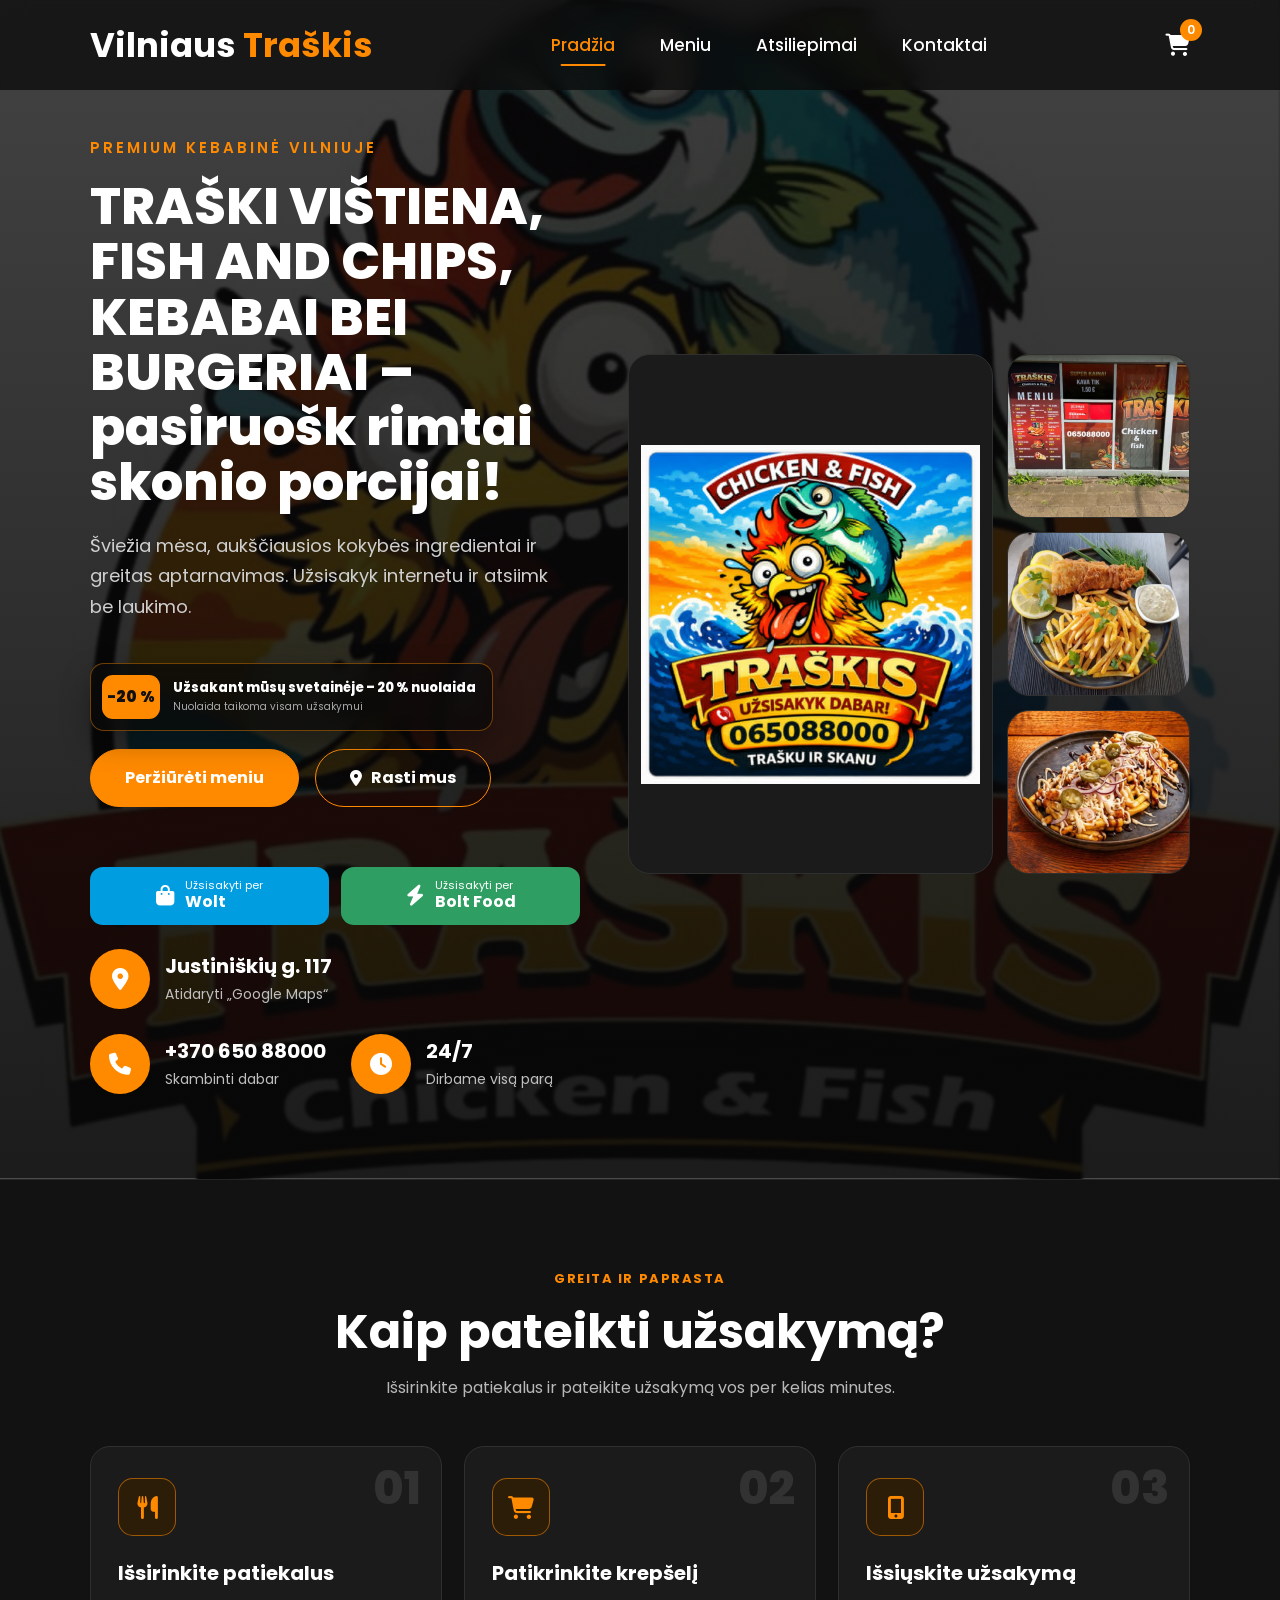
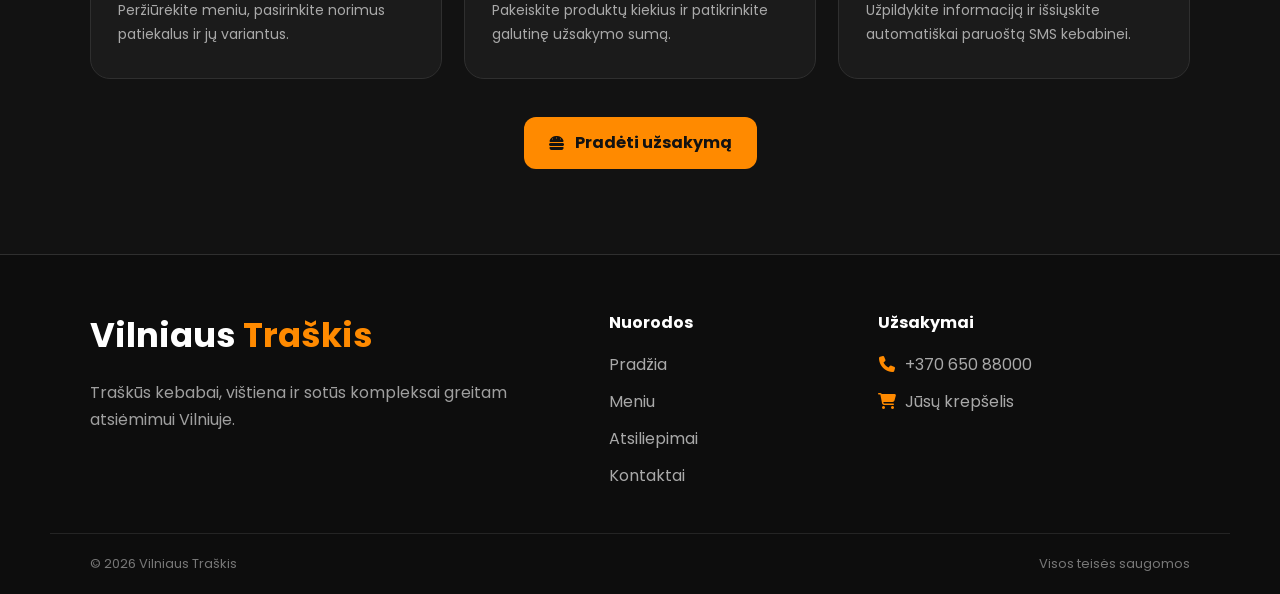
==== index.html @ 05091a62 "changes" ====
<!DOCTYPE html>
<html lang="lt">

<head>

    <meta charset="UTF-8">

    <meta name="viewport" content="width=device-width, initial-scale=1.0">

   <title>Vilniaus Traškis – Kebabai, traški vištiena, burgeriai ir Fish & Chips Vilniuje</title>

   <meta name="description" content="Vilniaus Traškis – kebabai, traški vištiena, burgeriai, Fish & Chips ir užkandžiai Vilniuje. Užsisakyk internetu arba atsiimk Justiniškių g. 117. Dirbame 24/7.">

<meta name="keywords" content="Vilniaus Traškis, kebabai Vilniuje, kebabai Justiniškėse, traški vištiena, burgeriai, Fish and Chips, maistas Vilniuje, kebabinė Vilnius">

<meta name="robots" content="index, follow">

<link rel="canonical" href="https://vilniaustraskis.lt/">

<meta property="og:type" content="website">
<meta property="og:url" content="https://vilniaustraskis.lt/">
<meta property="og:title" content="Vilniaus Traškis">
<meta property="og:description" content="Kebabai, traški vištiena, burgeriai ir Fish & Chips Vilniuje. Užsisakyk internetu.">
<meta property="og:image" content="https://vilniaustraskis.lt/images/hero/hero.jpg">

<meta name="twitter:card" content="summary_large_image">
<meta name="twitter:title" content="Vilniaus Traškis">
<meta name="twitter:description" content="Kebabai, traški vištiena, burgeriai ir Fish & Chips Vilniuje.">
<meta name="twitter:image" content="https://vilniaustraskis.lt/images/hero/hero.jpg">

    <link rel="stylesheet" href="css/style.css">

    <!-- Google Fonts -->

    <link rel="preconnect" href="https://fonts.googleapis.com">

    <link rel="preconnect" href="https://fonts.gstatic.com" crossorigin>

    <link href="https://fonts.googleapis.com/css2?family=Poppins:wght@300;400;500;600;700;800&display=swap" rel="stylesheet">

    <!-- Font Awesome -->

    <link rel="stylesheet"
    href="https://cdnjs.cloudflare.com/ajax/libs/font-awesome/6.7.2/css/all.min.css">

    <script type="application/ld+json">
{
  "@context":"https://schema.org",
  "@type":"Restaurant",
  "name":"Vilniaus Traškis",
  "url":"https://vilniaustraskis.lt",
  "image":"https://vilniaustraskis.lt/images/hero/hero.jpg",
  "telephone":"+37065088000",
  "address":{
    "@type":"PostalAddress",
    "streetAddress":"Justiniškių g. 117",
    "addressLocality":"Vilnius",
    "addressCountry":"LT"
  },
  "servesCuisine":["Kebabai","Burgeriai","Fish and Chips","Traški vištiena"],
  "openingHours":"Mo-Su 00:00-23:59"
}
</script>

</head>

<!-- Google tag (gtag.js) -->
<script async src="https://www.googletagmanager.com/gtag/js?id=G-XC0Q2H0T8N"></script>
<script>
  window.dataLayer = window.dataLayer || [];
  function gtag(){dataLayer.push(arguments);}
  gtag('js', new Date());

  gtag('config', 'G-XC0Q2H0T8N');
</script>

<body>

<header class="header">

    <div class="container">

        <a href="index.html" class="logo">

            Vilniaus <span>Traškis</span>

        </a>

        <nav class="navbar">

            <a href="index.html">Pradžia</a>

            <a href="menu.html">Meniu</a>

            <a href="reviews.html">Atsiliepimai</a>

            <a href="contact.html">Kontaktai</a>

        </nav>

        <div class="header-right">

            <a href="cart.html" class="cart">

                <i class="fa-solid fa-cart-shopping"></i>

                <span>0</span>

            </a>

            <div class="menu-toggle">

                <i class="fa-solid fa-bars"></i>

            </div>

        </div>

    </div>

</header>
<section class="hero">

    <div class="container">

        <div class="hero-content">

            <span class="hero-subtitle">
                PREMIUM KEBABINĖ VILNIUJE
            </span>

            <h1>
                TRAŠKI VIŠTIENA, FISH AND CHIPS,
    KEBABAI BEI BURGERIAI –
    pasiruošk rimtai skonio porcijai!
            </h1>

            <p>
                Šviežia mėsa, aukščiausios kokybės ingredientai
                ir greitas aptarnavimas. Užsisakyk internetu
                ir atsiimk be laukimo.
            </p>

           <div class="website-discount">
    <span class="website-discount__badge">
        −20 %
    </span>

    <div class="website-discount__copy">
        <strong>
            Užsakant mūsų svetainėje – 20 % nuolaida
        </strong>

        <small>
            Nuolaida taikoma visam užsakymui
        </small>
    </div>
</div>

<div class="hero-buttons">
    <a href="menu.html" class="btn btn-primary">
        Peržiūrėti meniu
    </a>

    <a
    href="https://www.google.com/maps/search/?api=1&query=Justini%C5%A1ki%C5%B3+g.+117%2C+Vilnius"
    class="btn btn-outline"
    target="_blank"
    rel="noopener noreferrer"
>
    <i class="fa-solid fa-location-dot"></i>
    Rasti mus
</a>
</div>

<div class="delivery-buttons">

    <a
    href="https://wolt.com/lt/ltu/vilnius/restaurant/trakis-justiniskes"
    class="delivery-btn wolt-btn"
>
    <i class="fa-solid fa-bag-shopping"></i>

    <span>
        Užsisakyti per
        <strong>Wolt</strong>
    </span>
</a>

    <a
    href="https://food.bolt.eu/lt-lt/9-vilnius/p/201018-traskis-justiniskiu-g/"
    class="delivery-btn bolt-btn"
>
    <i class="fa-solid fa-bolt"></i>

    <span>
        Užsisakyti per
        <strong>Bolt Food</strong>
    </span>
</a>

</div>


            <div class="hero-info">

                <a
                    href="https://www.google.com/maps/search/?api=1&query=Justini%C5%A1ki%C5%B3+g.+117%2C+Vilnius"
                    class="info-box hero-info-link"
                    target="_blank"
                    rel="noopener noreferrer"
                >

                    <i class="fa-solid fa-location-dot"></i>

                    <div>
                        <strong>Justiniškių g. 117</strong>
                        <span>Atidaryti „Google Maps“</span>
                    </div>

                </a>

                <a
                    href="tel:+37065088000"
                    class="info-box hero-info-link"
                >

                    <i class="fa-solid fa-phone"></i>

                    <div>
                        <strong>+370 650 88000</strong>
                        <span>Skambinti dabar</span>
                    </div>

                </a>

                <div class="info-box">

                    <i class="fa-solid fa-clock"></i>

                    <div>
                        <strong>24/7</strong>
                        <span>Dirbame visą parą</span>
                    </div>

                </div>

            </div>

        </div>

        <div class="hero-gallery">

            <div class="hero-gallery-main">

                <img
                    src="images/hero/hero.jpg"
                    alt="Vilniaus Traškis logotipas ir kontaktai"
                >

            </div>

            <div class="hero-gallery-small">

                <img
                    src="images/hero/food-1.jpg"
                    alt="Vilniaus Traškio maistas"
                >

            </div>

            <div class="hero-gallery-small">

                <img
                    src="images/hero/food-2.jpg"
                    alt="Traškūs kebabai"
                >

            </div>

            <div class="hero-gallery-small">

                <img
                    src="images/hero/food-3.jpg"
                    alt="Traški vištiena ir bulvytės"
                >

            </div>

        </div>

    </div>

</section>
<section class="order-steps">

    <div class="container">

        <div class="order-steps-heading">

            <span class="section-label">
                GREITA IR PAPRASTA
            </span>

            <h2>Kaip pateikti užsakymą?</h2>

            <p>
                Išsirinkite patiekalus ir pateikite užsakymą
                vos per kelias minutes.
            </p>

        </div>

        <div class="order-steps-grid">

            <article class="order-step-card">

                <span class="order-step-number">01</span>

                <div class="order-step-icon">
                    <i class="fa-solid fa-utensils"></i>
                </div>

                <h3>Išsirinkite patiekalus</h3>

                <p>
                    Peržiūrėkite meniu, pasirinkite norimus
                    patiekalus ir jų variantus.
                </p>

            </article>

            <article class="order-step-card">

                <span class="order-step-number">02</span>

                <div class="order-step-icon">
                    <i class="fa-solid fa-cart-shopping"></i>
                </div>

                <h3>Patikrinkite krepšelį</h3>

                <p>
                    Pakeiskite produktų kiekius ir patikrinkite
                    galutinę užsakymo sumą.
                </p>

            </article>

            <article class="order-step-card">

                <span class="order-step-number">03</span>

                <div class="order-step-icon">
                    <i class="fa-solid fa-mobile-screen-button"></i>
                </div>

                <h3>Išsiųskite užsakymą</h3>

                <p>
                    Užpildykite informaciją ir išsiųskite
                    automatiškai paruoštą SMS kebabinei.
                </p>

            </article>

        </div>

        <div class="order-steps-action">

            <a href="menu.html" class="btn-primary">
                <i class="fa-solid fa-burger"></i>
                Pradėti užsakymą
            </a>

        </div>

    </div>

</section>
<footer class="footer">

    <div class="container footer-grid">

        <div class="footer-brand">

            <a href="index.html" class="logo">
                Vilniaus <span>Traškis</span>
            </a>

            <p>
                Traškūs kebabai, vištiena ir sotūs kompleksai
                greitam atsiėmimui Vilniuje.
            </p>

        </div>

        <div class="footer-column">

            <h3>Nuorodos</h3>

            <a href="index.html">Pradžia</a>
            <a href="menu.html">Meniu</a>
            <a href="reviews.html">Atsiliepimai</a>
            <a href="contact.html">Kontaktai</a>

        </div>

        <div class="footer-column">

            <h3>Užsakymai</h3>

            <a href="tel:+37065088000">
                <i class="fa-solid fa-phone"></i>
                +370 650 88000
            </a>

            <a href="cart.html">
                <i class="fa-solid fa-cart-shopping"></i>
                Jūsų krepšelis
            </a>

        </div>

    </div>

    <div class="container footer-bottom">

        <span>
            © <span class="current-year"></span> Vilniaus Traškis
        </span>

        <span>Visos teisės saugomos</span>

    </div>

</footer>
    <script src="js/script.js"></script>

</body>

</html>
---- css/style.css ----
/* ==========================================
   RESET
========================================== */

*{
    margin:0;
    padding:0;
    box-sizing:border-box;
}

html{
    scroll-behavior:smooth;
}

body{

    font-family:'Poppins',sans-serif;

    background:#111;

    color:#fff;

    overflow-x:hidden;

}

img{

    max-width:100%;

    display:block;

}

a{

    text-decoration:none;

    color:inherit;

}

.container{

    width:100%;

    max-width:1400px;

    margin:auto;

    padding:0 40px;

}

/* ==========================================
   HEADER
========================================== */
/* ==========================================
   HERO
========================================== */

.hero{
    padding:140px 0 90px;
    min-height:100vh;
    display:flex;
    align-items:center;
}

.hero .container{
    width:min(92%, 1320px);
    margin:0 auto;
    display:grid;
    grid-template-columns:0.95fr 1.05fr;
    align-items:center;
    gap:60px;
}

.hero-subtitle{

    display:inline-block;

    color:#ff8a00;

    font-size:15px;

    font-weight:600;

    letter-spacing:3px;

    margin-bottom:20px;

}

.hero h1{

    font-size:68px;

    line-height:1.1;

    font-weight:800;

    margin-bottom:30px;

}

.hero p{

    font-size:18px;

    line-height:1.8;

    color:#cfcfcf;

    max-width:620px;

    margin-bottom:40px;

}

.hero-buttons{

    display:flex;

    gap:20px;

    margin-bottom:60px;

}

.btn-primary{

    background:#ff8a00;

    color:#fff;

    padding:18px 40px;

    border-radius:50px;

    font-weight:600;

    transition:.35s;

}

.btn-primary:hover{

    transform:translateY(-5px);

}

.btn-secondary{

    border:2px solid #ff8a00;

    color:#fff;

    padding:18px 40px;

    border-radius:50px;

    font-weight:600;

    transition:.35s;

}

.btn-secondary:hover{

    background:#ff8a00;

}

.hero-info{

    display:flex;

    gap:25px;

    flex-wrap:wrap;

}

.info-box{

    display:flex;

    align-items:center;

    gap:15px;

}

.info-box i{

    width:60px;

    height:60px;

    border-radius:50%;

    background:#ff8a00;

    display:flex;

    justify-content:center;

    align-items:center;

    font-size:22px;

}

.info-box strong{

    display:block;

    font-size:20px;

}

.info-box span{

    color:#bfbfbf;

    font-size:14px;

}

.hero-image{

    width:100%;

    height:700px;

    border-radius:40px;

    background:#1d1d1d;

    overflow:hidden;

    position:relative;

}.hero-image img{

    width:100%;

    height:100%;

    object-fit:cover;

}
.header{

    position:fixed;

    top:0;

    left:0;

    width:100%;

    z-index:1000;

    background:rgba(10,10,10,.75);

    backdrop-filter:blur(12px);

}

.header .container{

    display:flex;

    justify-content:space-between;

    align-items:center;

    height:90px;

}

.logo{

    font-size:34px;

    font-weight:700;

}

.logo span{

    color:#ff8a00;

}

.navbar{

    display:flex;

    gap:45px;

}

.navbar a{

    font-size:17px;

    font-weight:500;

    transition:.3s;

}

.navbar a:hover{

    color:#ff8a00;

}

.header-right{

    display:flex;

    align-items:center;

    gap:25px;

}

.cart{

    position:relative;

    font-size:22px;

}

.cart span{

    position:absolute;

    top:-10px;

    right:-12px;

    width:22px;

    height:22px;

    border-radius:50%;

    background:#ff8a00;

    display:flex;

    justify-content:center;

    align-items:center;

    font-size:12px;

    font-weight:600;

}

.menu-toggle{

    display:none;

    font-size:28px;

    cursor:pointer;

}/* ===========================
   MENU PAGE
=========================== */

.menu-page{
    padding-top:120px;
    background:#121212;
    min-height:100vh;
}

.menu-heading{
    text-align:center;
    padding:40px 0;
}

.menu-heading span{
    color:#ff8a00;
    font-weight:600;
    letter-spacing:2px;
    font-size:14px;
}

.menu-heading h1{
    margin-top:15px;
    font-size:48px;
    font-weight:700;
    color:#fff;
}

.menu-heading p{
    max-width:700px;
    margin:20px auto 0;
    color:#b8b8b8;
    line-height:1.7;
}

.menu-filters{
    display:flex;
    justify-content:center;
    flex-wrap:wrap;
    gap:15px;
    margin:40px 0 60px;
}

.filter-btn{
    border:none;
    background:white;
    padding:14px 26px;
    border-radius:50px;
    cursor:pointer;
    font-size:15px;
    font-weight:600;
    transition:.3s;
    box-shadow:0 5px 20px rgba(0,0,0,.08);
}

.filter-btn:hover{
    transform:translateY(-3px);
}

.filter-btn.active{
    background:#ff8a00;
    color:white;
}

.menu-grid{
    display:grid;
    grid-template-columns:repeat(auto-fit,minmax(320px,1fr));
    gap:35px;
    padding-bottom:80px;
}/* ===========================
   PRODUCT CARDS
=========================== */

.menu-card{
    background:#ffffff;
    border-radius:24px;
    overflow:hidden;
    box-shadow:0 12px 35px rgba(0,0,0,.08);
    transition:transform .3s ease, box-shadow .3s ease;
}

.menu-card:hover{
    transform:translateY(-8px);
    box-shadow:0 20px 45px rgba(0,0,0,.14);
}

.menu-card-image{
    width:100%;
    height:240px;
    overflow:hidden;
    background:#ededed;
}

.menu-card-image img{
    width:100%;
    height:100%;
    object-fit:contain;
    display:block;
    transition:transform .4s ease;
}

.menu-card:hover .menu-card-image img{
    transform:scale(1.06);
}

.menu-card-content{
    padding:24px;
}

.menu-card-content h3{
    margin:0 0 10px;
    color:#1f1f1f;
    font-size:22px;
    line-height:1.3;
}

.menu-card-content p{
    min-height:48px;
    margin:0 0 20px;
    color:#777;
    font-size:14px;
    line-height:1.7;
}

.product-variant{
    width:100%;
    padding:13px 15px;
    margin-bottom:20px;
    border:1px solid #e4e4e4;
    border-radius:12px;
    background:#fafafa;
    color:#333;
    font-family:inherit;
    font-size:14px;
    outline:none;
    cursor:pointer;
}

.product-variant:focus{
    border-color:#ff8a00;
}

.menu-card-bottom{
    display:flex;
    align-items:center;
    justify-content:space-between;
    gap:15px;
}

.product-price{
    color:#ff8a00;
    font-size:23px;
    font-weight:800;
    white-space:nowrap;
}

.add-to-cart{
    display:flex;
    align-items:center;
    justify-content:center;
    gap:8px;
    border:none;
    border-radius:12px;
    padding:13px 18px;
    background:#1f1f1f;
    color:#ffffff;
    font-family:inherit;
    font-size:14px;
    font-weight:600;
    cursor:pointer;
    transition:background .3s ease, transform .3s ease;
}

.add-to-cart:hover{
    background:#ff8a00;
    transform:translateY(-2px);
}

.add-to-cart i{
    font-size:15px;
}

/* ===========================
   MENU RESPONSIVE
=========================== */

@media (max-width:768px){

    .menu-page{
        padding-top:90px;
    }

    .menu-heading{
        padding:30px 0 10px;
    }

    .menu-heading h1{
        font-size:34px;
        line-height:1.2;
    }

    .menu-heading p{
        font-size:14px;
        padding:0 10px;
    }

    .menu-filters{
        justify-content:flex-start;
        flex-wrap:nowrap;
        overflow-x:auto;
        margin:30px 0 40px;
        padding-bottom:10px;
        scrollbar-width:none;
    }

    .menu-filters::-webkit-scrollbar{
        display:none;
    }

    .filter-btn{
        flex:0 0 auto;
        padding:12px 20px;
        font-size:14px;
    }

    .menu-grid{
        grid-template-columns:1fr;
        gap:24px;
        padding-bottom:60px;
    }

    .menu-card-image{
        height:220px;
    }

    .menu-card-content{
        padding:20px;
    }

    .menu-card-content h3{
        font-size:20px;
    }

    .menu-card-bottom{
        align-items:stretch;
        flex-direction:column;
    }

    .add-to-cart{
        width:100%;
        padding:15px;
    }
}/* ===========================
   CART PAGE
=========================== */

.cart-page{
    min-height:100vh;
    padding:150px 0 80px;
    background:#121212;
}

.cart-page h1{
    margin:0 0 40px;
    color:#fff;
    font-size:44px;
    line-height:1.2;
}

#cartItems{
    display:flex;
    flex-direction:column;
    gap:18px;
}

.cart-item{
    display:grid;
    grid-template-columns:110px minmax(220px,1fr) auto auto 45px;
    align-items:center;
    gap:24px;
    padding:18px;
    background:#1b1b1b;
    border:1px solid #2f2f2f;
    border-radius:20px;
    box-shadow:0 15px 35px rgba(0,0,0,.35);
}

.cart-item-image{
    width:110px;
    height:90px;
    overflow:hidden;
    border-radius:14px;
    background:#ededed;
}

.cart-item-image img{
    width:100%;
    height:100%;
    display:block;
    object-fit:cover;
}

.cart-item-info h3{
    margin:0 0 8px;
    color:#222;
    font-size:18px;
    line-height:1.4;
}

.cart-item-price{
    color:#b8b8b8;
    font-size:14px;
}

.cart-quantity{
    display:flex;
    align-items:center;
    gap:12px;
    padding:7px;
    border:1px solid #333;
    border-radius:12px;
    background:#242424;
}

.cart-quantity span{
    min-width:25px;
    color:#fff;
    font-weight:700;
    text-align:center;
}

.quantity-btn{
    width:34px;
    height:34px;
    border:none;
    border-radius:9px;
    background:#333;
    color:#fff;
    cursor:pointer;
    transition:.3s;
}

.quantity-btn:hover{
    background:#ff8a00;
}

.cart-item-total{
    min-width:90px;
    color:#ff8a00;
    font-size:18px;
    text-align:right;
    white-space:nowrap;
}

.remove-item{
    width:42px;
    height:42px;
    border:none;
    border-radius:11px;
    background:#331919;
    color:#ff5b5b;
    cursor:pointer;
    transition:.3s;
}

.remove-item:hover{
    background:#ff3b3b;
    color:#fff;
}

.cart-summary{
    display:flex;
    align-items:center;
    justify-content:space-between;
    gap:25px;
    margin-top:30px;
    padding:28px 30px;
    background:#222;
    border-radius:20px;
}

.cart-summary h2{
    margin:0;
    color:#fff;
    font-size:25px;
}

.cart-summary h2 span{
    margin-left:10px;
    color:#ff8a00;
}

.checkout-btn,
.empty-cart-btn{
    display:inline-flex;
    align-items:center;
    justify-content:center;
    border-radius:12px;
    background:#ff8a00;
    color:#fff;
    font-weight:700;
    text-decoration:none;
    transition:.3s ease;
}

.checkout-btn{
    padding:15px 24px;
}

.checkout-btn:hover,
.empty-cart-btn:hover{
    background:#e77d00;
    transform:translateY(-2px);
}

.checkout-btn.disabled{
    opacity:.45;
    pointer-events:none;
}

.empty-cart{
    background:#1b1b1b;
    border:1px solid #2f2f2f;
}

.empty-cart-icon{
    display:flex;
    align-items:center;
    justify-content:center;
    width:90px;
    height:90px;
    margin:0 auto 25px;
    border-radius:50%;
    background:#2b1d08;
    color:#ff8a00;
    border:1px solid #ff8a00;
    font-size:34px;
}

.empty-cart h2{
    color:#fff;
}

.empty-cart p{
    color:#b8b8b8;
}

.empty-cart-btn{
    padding:14px 24px;
}

/* ===========================
   CART RESPONSIVE
=========================== */

@media (max-width:768px){

    .cart-page{
        padding:115px 0 60px;
    }

    .cart-page h1{
        margin-bottom:28px;
        font-size:32px;
    }

    .cart-item{
        grid-template-columns:85px 1fr 42px;
        gap:14px;
        padding:14px;
    }

    .cart-item-image{
        width:85px;
        height:80px;
    }

    .cart-item-info{
        align-self:start;
    }

    .cart-item-info h3{
        font-size:16px;
    }

    .cart-quantity{
        grid-column:1 / 3;
        justify-self:start;
    }

    .cart-item-total{
        grid-column:3;
        grid-row:2;
        min-width:auto;
        font-size:16px;
    }

    .remove-item{
        grid-column:3;
        grid-row:1;
    }

    .cart-summary{
        align-items:stretch;
        flex-direction:column;
        padding:22px;
    }

    .cart-summary h2{
        font-size:22px;
    }

    .checkout-btn{
        width:100%;
        padding:16px;
    }
}/* =========================
   CHECKOUT PAGE
========================= */

.checkout-page {
    min-height: 100vh;
    padding: 120px 0 70px;
    background: #121212;
    color: #ffffff;
}

.checkout-wrapper {
    display: grid;
    grid-template-columns: minmax(0, 1.3fr) minmax(320px, 0.7fr);
    gap: 30px;
    align-items: start;
}

.checkout-form,
.checkout-summary {
    background: #1b1b1b;
    border: 1px solid #2f2f2f;
    border-radius: 22px;
    padding: 30px;
}

.checkout-form h1,
.checkout-summary h2 {
    margin-bottom: 25px;
    color: #ffffff;
}

.checkout-form h1 {
    font-size: clamp(28px, 4vw, 42px);
}

.checkout-summary h2 {
    font-size: 24px;
}

.form-group {
    margin-bottom: 20px;
}

.form-group label {
    display: block;
    margin-bottom: 8px;
    color: #ffffff;
    font-size: 14px;
    font-weight: 600;
}

.form-group input,
.form-group select,
.form-group textarea {
    width: 100%;
    border: 1px solid #363636;
    border-radius: 12px;
    padding: 14px 15px;
    background: #242424;
    color: #ffffff;
    font-family: inherit;
    font-size: 15px;
    outline: none;
    transition: 0.2s ease;
}

.form-group input::placeholder,
.form-group textarea::placeholder {
    color: #858585;
}

.form-group input:focus,
.form-group select:focus,
.form-group textarea:focus {
    border-color: #ff8a00;
    box-shadow: 0 0 0 3px rgba(255, 138, 0, 0.12);
}

.form-group textarea {
    min-height: 130px;
    resize: vertical;
}

.form-group select {
    cursor: pointer;
}

.send-order-btn {
    display: flex;
    align-items: center;
    justify-content: center;
    gap: 10px;
    width: 100%;
    min-height: 54px;
    margin-top: 10px;
    border: none;
    border-radius: 12px;
    background: #ff8a00;
    color: #121212;
    font-family: inherit;
    font-size: 16px;
    font-weight: 700;
    cursor: pointer;
    transition: 0.2s ease;
}

.send-order-btn:hover {
    transform: translateY(-2px);
    background: #ff9f2e;
}

.send-order-btn:disabled {
    opacity: 0.45;
    cursor: not-allowed;
    transform: none;
}

.checkout-summary {
    position: sticky;
    top: 110px;
}

.checkout-product {
    display: flex;
    justify-content: space-between;
    gap: 20px;
    padding: 15px 0;
    border-bottom: 1px solid #2f2f2f;
}

.checkout-product span {
    color: #d7d7d7;
    line-height: 1.5;
}

.checkout-product strong {
    color: #ffffff;
    white-space: nowrap;
}

.checkout-total {
    display: flex;
    justify-content: space-between;
    align-items: center;
    margin-top: 22px;
    padding-top: 22px;
    border-top: 2px solid #ff8a00;
    font-size: 18px;
}

.checkout-total strong {
    color: #ff8a00;
    font-size: 24px;
}

.checkout-empty {
    padding: 35px 10px;
    text-align: center;
}

.checkout-empty i {
    display: block;
    margin-bottom: 15px;
    color: #ff8a00;
    font-size: 42px;
}

.checkout-empty p {
    margin-bottom: 18px;
    color: #b8b8b8;
}

.checkout-empty a {
    display: inline-flex;
    padding: 12px 18px;
    border-radius: 10px;
    background: #ff8a00;
    color: #121212;
    font-weight: 700;
    text-decoration: none;
}

/* =========================
   QR MODAL
========================= */

.qr-modal {
    position: fixed;
    inset: 0;
    z-index: 9999;
    display: none;
    align-items: center;
    justify-content: center;
    padding: 20px;
    background: rgba(0, 0, 0, 0.78);
    backdrop-filter: blur(8px);
}

.qr-modal.active {
    display: flex;
}

.qr-modal-content {
    position: relative;
    width: 100%;
    max-width: 500px;
    padding: 38px 30px 30px;
    border: 1px solid #333333;
    border-radius: 22px;
    background: #1b1b1b;
    color: #ffffff;
    text-align: center;
    box-shadow: 0 25px 80px rgba(0, 0, 0, 0.45);
}

.qr-close {
    position: absolute;
    top: 16px;
    right: 16px;
    display: flex;
    align-items: center;
    justify-content: center;
    width: 38px;
    height: 38px;
    border: 1px solid #363636;
    border-radius: 50%;
    background: #242424;
    color: #ffffff;
    font-size: 18px;
    cursor: pointer;
}

.qr-close:hover {
    border-color: #ff8a00;
    color: #ff8a00;
}

.qr-label {
    display: inline-block;
    margin-bottom: 15px;
    padding: 7px 12px;
    border-radius: 999px;
    background: #2b1d08;
    color: #ff8a00;
    font-size: 12px;
    font-weight: 700;
    letter-spacing: 0.08em;
}

.qr-modal-content h2 {
    margin-bottom: 12px;
    font-size: 28px;
}

.qr-modal-content p {
    margin: 0 auto 22px;
    max-width: 390px;
    color: #b8b8b8;
    line-height: 1.6;
}

#qrCode {
    display: flex;
    justify-content: center;
    width: fit-content;
    margin: 0 auto 18px;
    padding: 14px;
    border-radius: 14px;
    background: #ffffff;
}

#qrOrderNumber {
    display: block;
    color: #ff8a00;
    font-size: 17px;
}

/* =========================
   RESPONSIVE CHECKOUT
========================= */

@media (max-width: 850px) {
    .checkout-page {
        padding: 100px 0 50px;
    }

    .checkout-wrapper {
        grid-template-columns: 1fr;
    }

    .checkout-summary {
        position: static;
        order: -1;
    }
}

@media (max-width: 520px) {
    .checkout-form,
    .checkout-summary {
        padding: 22px 18px;
        border-radius: 16px;
    }

    .checkout-product {
        gap: 12px;
    }

    .checkout-product span {
        font-size: 14px;
    }

    .checkout-product strong {
        font-size: 14px;
    }

    .qr-modal-content {
        padding: 36px 20px 24px;
    }

    .qr-modal-content h2 {
        font-size: 23px;
    }

    #qrCode canvas,
    #qrCode img {
        width: 190px !important;
        height: 190px !important;
    }
}/* =========================
   GLOBAL RESPONSIVE FIXES
========================= */

html {
    scroll-behavior: smooth;
}

body {
    overflow-x: hidden;
}

img {
    max-width: 100%;
    height: auto;
}

.container {
    width: min(1180px, calc(100% - 32px));
    margin: 0 auto;
}

/* =========================
   HEADER MOBILE
========================= */

.menu-toggle {
    display: none;
    align-items: center;
    justify-content: center;
    width: 44px;
    height: 44px;
    border: 1px solid #2f2f2f;
    border-radius: 10px;
    background: #1b1b1b;
    color: #ffffff;
    font-size: 20px;
    cursor: pointer;
}

@media (max-width: 850px) {
    .header .container {
        position: relative;
        min-height: 72px;
    }

    .logo {
        font-size: 21px;
        white-space: nowrap;
    }

    .menu-toggle {
        display: flex;
    }

    .navbar {
        position: absolute;
        top: calc(100% + 10px);
        left: 16px;
        right: 16px;
        z-index: 1000;
        display: none;
        flex-direction: column;
        align-items: stretch;
        gap: 0;
        padding: 10px;
        border: 1px solid #2f2f2f;
        border-radius: 16px;
        background: #1b1b1b;
        box-shadow: 0 20px 45px rgba(0, 0, 0, 0.35);
    }

    .navbar.active {
        display: flex;
    }

    .navbar a {
        width: 100%;
        padding: 14px 12px;
        border-radius: 10px;
        color: #ffffff;
    }

    .navbar a:hover,
    .navbar a.active {
        background: #242424;
        color: #ff8a00;
    }

    .header-right {
        margin-left: auto;
    }

    .cart {
        width: 44px;
        height: 44px;
    }
}

/* =========================
   HERO MOBILE
========================= */

@media (max-width: 850px) {
    .hero {
        min-height: auto;
        padding: 120px 0 70px;
    }

    .hero-content {
        grid-template-columns: 1fr;
        gap: 42px;
        text-align: center;
    }

    .hero-text {
        max-width: 680px;
        margin: 0 auto;
    }

    .hero h1 {
        font-size: clamp(38px, 10vw, 64px);
        line-height: 1.05;
    }

    .hero p {
        margin-left: auto;
        margin-right: auto;
        font-size: 16px;
    }

    .hero-buttons {
        justify-content: center;
        flex-wrap: wrap;
    }

    .hero-stats {
        justify-content: center;
        flex-wrap: wrap;
    }

    .hero-image {
        max-width: 560px;
        margin: 0 auto;
    }
}

@media (max-width: 520px) {
    .hero {
        padding: 105px 0 50px;
    }

    .hero h1 {
        font-size: 38px;
    }

    .hero-buttons {
        display: grid;
        grid-template-columns: 1fr;
    }

    .hero-buttons a {
        width: 100%;
    }

    .hero-stats {
        display: grid;
        grid-template-columns: 1fr;
        gap: 14px;
    }
}

/* =========================
   MENU MOBILE
========================= */

@media (max-width: 850px) {
    .menu-page {
        padding: 105px 0 55px;
    }

    .menu-header {
        text-align: center;
    }

    .menu-header h1 {
        font-size: clamp(32px, 8vw, 48px);
    }

    .menu-filters {
        justify-content: flex-start;
        overflow-x: auto;
        flex-wrap: nowrap;
        padding-bottom: 8px;
        scrollbar-width: none;
    }

    .menu-filters::-webkit-scrollbar {
        display: none;
    }

    .filter-btn {
        flex: 0 0 auto;
        white-space: nowrap;
    }

    .products-grid {
        grid-template-columns: repeat(2, minmax(0, 1fr));
        gap: 18px;
    }
}

@media (max-width: 620px) {
    .products-grid {
        grid-template-columns: 1fr;
    }

    .product-card {
        border-radius: 16px;
    }

    .product-image {
        height: 220px;
    }

    .product-content {
        padding: 18px;
    }

    .product-bottom {
        align-items: stretch;
        flex-direction: column;
        gap: 14px;
    }

    .add-cart-btn {
        width: 100%;
        min-height: 48px;
    }
}

/* =========================
   CART MOBILE
========================= */

@media (max-width: 850px) {
    .cart-page {
        padding: 105px 0 55px;
    }

    .cart-wrapper {
        grid-template-columns: 1fr;
    }

    .cart-summary {
        position: static;
    }
}

@media (max-width: 620px) {
    .cart-item {
        grid-template-columns: 78px 1fr;
        gap: 14px;
        padding: 16px;
    }

    .cart-item-image {
        width: 78px;
        height: 78px;
    }

    .cart-item-info {
        min-width: 0;
    }

    .cart-item-name {
        font-size: 15px;
    }

    .cart-item-bottom {
        grid-column: 1 / -1;
        display: flex;
        align-items: center;
        justify-content: space-between;
        gap: 12px;
    }

    .quantity-controls {
        flex-shrink: 0;
    }

    .remove-item-btn {
        width: 42px;
        height: 42px;
    }

    .cart-summary {
        padding: 22px 18px;
    }
}

/* =========================
   CHECKOUT MOBILE
========================= */

@media (max-width: 850px) {
    .checkout-wrapper {
        grid-template-columns: 1fr;
    }

    .checkout-summary {
        position: static;
        order: -1;
    }
}

@media (max-width: 520px) {
    .checkout-page {
        padding-top: 100px;
    }

    .checkout-form h1 {
        font-size: 30px;
    }

    .checkout-form,
    .checkout-summary {
        padding: 20px 16px;
    }

    .form-group input,
    .form-group select,
    .form-group textarea {
        font-size: 16px;
    }

    .checkout-product {
        align-items: flex-start;
    }

    .checkout-product span {
        max-width: 70%;
    }

    .send-order-btn {
        min-height: 52px;
    }
}

/* =========================
   EXTRA SMALL SCREENS
========================= */

@media (max-width: 380px) {
    .container {
        width: min(100% - 22px, 1180px);
    }

    .logo {
        font-size: 18px;
    }

    .cart,
    .menu-toggle {
        width: 40px;
        height: 40px;
    }

    .hero h1 {
        font-size: 34px;
    }

    .menu-header h1 {
        font-size: 30px;
    }

    .product-image {
        height: 190px;
    }
}/* =========================
   MOBILE MENU FILTERS FIX
========================= */

@media (max-width: 850px) {
    .menu-filters {
        display: flex;
        justify-content: center;
        flex-wrap: wrap;
        gap: 10px;
        width: 100%;
        overflow: visible;
        padding-bottom: 0;
    }

    .filter-btn {
        flex: 0 1 auto;
        min-width: 0;
        padding: 11px 16px;
        white-space: normal;
        text-align: center;
        line-height: 1.25;
    }
}

@media (max-width: 520px) {
    .menu-filters {
        display: grid;
        grid-template-columns: repeat(2, minmax(0, 1fr));
        gap: 9px;
    }

    .filter-btn {
        width: 100%;
        min-height: 45px;
        padding: 9px 8px;
        font-size: 13px;
    }
}

@media (max-width: 350px) {
    .menu-filters {
        grid-template-columns: 1fr;
    }
}/* =========================
   ACTIVE NAVIGATION LINK
========================= */

.navbar a {
    position: relative;
}

.navbar a.active {
    color: #ff8a00;
}

@media (min-width: 851px) {
    .navbar a::after {
        content: "";
        position: absolute;
        left: 50%;
        bottom: -8px;
        width: 0;
        height: 2px;
        border-radius: 10px;
        background: #ff8a00;
        transform: translateX(-50%);
        transition: width 0.25s ease;
    }

    .navbar a:hover::after,
    .navbar a.active::after {
        width: 70%;
    }
}/* =========================
   PRODUCT CARD POLISH
========================= */

.menu-grid .product-card {
    position: relative;
    overflow: hidden;
    transition:
        transform 0.25s ease,
        border-color 0.25s ease,
        box-shadow 0.25s ease;
}

.menu-grid .product-card:hover {
    transform: translateY(-6px);
    border-color: rgba(255, 138, 0, 0.55);
    box-shadow: 0 18px 38px rgba(0, 0, 0, 0.28);
}

.product-image {
    overflow: hidden;
}

.product-image img {
    width: 100%;
    height: 100%;
    object-fit: cover;
    transition: transform 0.35s ease;
}

.product-card:hover .product-image img {
    transform: scale(1.05);
}

.add-cart-btn {
    transition:
        transform 0.2s ease,
        background 0.2s ease,
        color 0.2s ease;
}

.add-cart-btn:hover {
    transform: translateY(-2px);
}

.add-cart-btn:active {
    transform: scale(0.97);
}

/* =========================
   CARD ENTRANCE ANIMATION
========================= */

@keyframes productFadeUp {
    from {
        opacity: 0;
        transform: translateY(18px);
    }

    to {
        opacity: 1;
        transform: translateY(0);
    }
}

.menu-grid .product-card {
    animation: productFadeUp 0.45s ease both;
}

.menu-grid .product-card:nth-child(2) {
    animation-delay: 0.04s;
}

.menu-grid .product-card:nth-child(3) {
    animation-delay: 0.08s;
}

.menu-grid .product-card:nth-child(4) {
    animation-delay: 0.12s;
}

.menu-grid .product-card:nth-child(5) {
    animation-delay: 0.16s;
}

.menu-grid .product-card:nth-child(6) {
    animation-delay: 0.2s;
}

@media (hover: none) {
    .menu-grid .product-card:hover {
        transform: none;
        box-shadow: none;
    }

    .product-card:hover .product-image img {
        transform: none;
    }
}

@media (prefers-reduced-motion: reduce) {
    .menu-grid .product-card,
    .product-image img,
    .add-cart-btn {
        animation: none;
        transition: none;
    }
}/* =========================
   CART NOTIFICATION
========================= */

.cart-notification {
    position: fixed;
    right: 24px;
    bottom: 24px;
    z-index: 9998;
    display: flex;
    align-items: center;
    gap: 13px;
    width: min(360px, calc(100% - 32px));
    padding: 16px 18px;
    border: 1px solid rgba(255, 138, 0, 0.45);
    border-radius: 15px;
    background: #1b1b1b;
    color: #ffffff;
    box-shadow: 0 20px 55px rgba(0, 0, 0, 0.42);
    opacity: 0;
    visibility: hidden;
    transform: translateY(25px);
    transition:
        opacity 0.25s ease,
        visibility 0.25s ease,
        transform 0.25s ease;
    pointer-events: none;
}

.cart-notification.show {
    opacity: 1;
    visibility: visible;
    transform: translateY(0);
}

.cart-notification > i {
    display: flex;
    flex: 0 0 auto;
    align-items: center;
    justify-content: center;
    width: 38px;
    height: 38px;
    border-radius: 50%;
    background: #ff8a00;
    color: #121212;
    font-size: 16px;
}

.cart-notification div {
    min-width: 0;
}

.cart-notification strong {
    display: block;
    margin-bottom: 2px;
    font-size: 14px;
}

.cart-notification-product {
    display: block;
    overflow: hidden;
    color: #b8b8b8;
    font-size: 13px;
    text-overflow: ellipsis;
    white-space: nowrap;
}

/* =========================
   CART ICON ANIMATION
========================= */

@keyframes cartBump {
    0% {
        transform: scale(1);
    }

    40% {
        transform: scale(1.18) rotate(-7deg);
    }

    70% {
        transform: scale(0.94) rotate(4deg);
    }

    100% {
        transform: scale(1) rotate(0);
    }
}

.cart.cart-bump {
    animation: cartBump 0.4s ease;
}

@media (max-width: 520px) {
    .cart-notification {
        right: 16px;
        bottom: 16px;
        padding: 14px 15px;
    }
}

@media (prefers-reduced-motion: reduce) {
    .cart-notification {
        transition: none;
    }

    .cart.cart-bump {
        animation: none;
    }
}/* =========================
   CART PRODUCT TEXT FIX
========================= */

.cart-item-name,
.cart-item-info h2,
.cart-item-info h3 {
    color: #f5f5f5;
    font-weight: 600;
}

.cart-item-info p,
.cart-item-price {
    color: #b8b8b8;
}/* =========================
   ORDER COMPLETION
========================= */

.order-sent-btn {
    display: flex;
    align-items: center;
    justify-content: center;
    gap: 9px;
    width: 100%;
    min-height: 50px;
    margin-top: 22px;
    border: none;
    border-radius: 12px;
    background: #ff8a00;
    color: #121212;
    font-family: inherit;
    font-size: 15px;
    font-weight: 700;
    cursor: pointer;
    transition:
        background 0.2s ease,
        transform 0.2s ease;
}

.order-sent-btn:hover {
    background: #ff9f2e;
    transform: translateY(-2px);
}

.order-sent-btn:active {
    transform: scale(0.98);
}

.order-success-icon {
    display: flex;
    align-items: center;
    justify-content: center;
    width: 74px;
    height: 74px;
    margin: 0 auto 20px;
    border: 1px solid #ff8a00;
    border-radius: 50%;
    background: #2b1d08;
    color: #ff8a00;
    font-size: 30px;
}

.order-success h2 {
    margin-bottom: 12px;
}

.order-success strong {
    display: block;
    margin-top: 18px;
    color: #ff8a00;
    font-size: 17px;
}

.order-success-link {
    display: flex;
    align-items: center;
    justify-content: center;
    width: 100%;
    min-height: 50px;
    margin-top: 24px;
    border-radius: 12px;
    background: #ff8a00;
    color: #121212;
    font-weight: 700;
    text-decoration: none;
    transition:
        background 0.2s ease,
        transform 0.2s ease;
}

.order-success-link:hover {
    background: #ff9f2e;
    transform: translateY(-2px);
}/* =========================
   FOOTER
========================= */

.footer {
    border-top: 1px solid #2f2f2f;
    background: #0d0d0d;
    color: #ffffff;
}

.footer-grid {
    display: grid;
    grid-template-columns: 1.5fr 0.7fr 1fr;
    gap: 50px;
    padding-top: 55px;
    padding-bottom: 45px;
}

.footer-brand .logo {
    display: inline-block;
    margin-bottom: 18px;
}

.footer-brand p {
    max-width: 430px;
    color: #9f9f9f;
    line-height: 1.7;
}

.footer-column {
    display: flex;
    flex-direction: column;
    align-items: flex-start;
    gap: 12px;
}

.footer-column h3 {
    margin-bottom: 5px;
    color: #ffffff;
    font-size: 16px;
}

.footer-column a {
    display: inline-flex;
    align-items: center;
    gap: 9px;
    color: #a9a9a9;
    text-decoration: none;
    transition:
        color 0.2s ease,
        transform 0.2s ease;
}

.footer-column a:hover {
    color: #ff8a00;
    transform: translateX(3px);
}

.footer-column i {
    width: 18px;
    color: #ff8a00;
    text-align: center;
}

.footer-bottom {
    display: flex;
    align-items: center;
    justify-content: space-between;
    gap: 20px;
    padding-top: 20px;
    padding-bottom: 20px;
    border-top: 1px solid #242424;
    color: #777777;
    font-size: 13px;
}

/* =========================
   FOOTER RESPONSIVE
========================= */

@media (max-width: 850px) {
    .footer-grid {
        grid-template-columns: 1fr 1fr;
        gap: 35px;
    }

    .footer-brand {
        grid-column: 1 / -1;
    }
}

@media (max-width: 520px) {
    .footer-grid {
        grid-template-columns: 1fr;
        gap: 30px;
        padding-top: 42px;
        padding-bottom: 35px;
    }

    .footer-brand {
        grid-column: auto;
    }

    .footer-bottom {
        flex-direction: column;
        align-items: flex-start;
        gap: 7px;
    }
}/* =========================
   REVIEWS PAGE
========================= */

.reviews-page {
    min-height: 100vh;
    padding-top: 90px;
    background: #121212;
    color: #ffffff;
}

.reviews-heading {
    padding: 75px 0 45px;
    text-align: center;
}

.section-label {
    display: inline-block;
    margin-bottom: 14px;
    color: #ff8a00;
    font-size: 13px;
    font-weight: 700;
    letter-spacing: 0.12em;
}

.reviews-heading h1 {
    max-width: 760px;
    margin: 0 auto 16px;
    color: #ffffff;
    font-size: clamp(34px, 5vw, 56px);
    line-height: 1.15;
}

.reviews-heading p {
    max-width: 620px;
    margin: 0 auto;
    color: #b8b8b8;
    font-size: 16px;
    line-height: 1.7;
}

.reviews-section {
    padding: 15px 0 80px;
}

.reviews-empty {
    max-width: 760px;
    margin: 0 auto;
    padding: 55px 35px;
    border: 1px solid #2f2f2f;
    border-radius: 24px;
    background: #1b1b1b;
    text-align: center;
    box-shadow: 0 24px 65px rgba(0, 0, 0, 0.25);
}

.reviews-empty-icon {
    display: flex;
    align-items: center;
    justify-content: center;
    width: 84px;
    height: 84px;
    margin: 0 auto 23px;
    border: 1px solid #ff8a00;
    border-radius: 50%;
    background: #2b1d08;
    color: #ff8a00;
    font-size: 32px;
}

.reviews-empty h2 {
    max-width: 570px;
    margin: 0 auto 15px;
    color: #ffffff;
    font-size: clamp(25px, 4vw, 34px);
    line-height: 1.3;
}

.reviews-empty p {
    max-width: 590px;
    margin: 0 auto 28px;
    color: #b8b8b8;
    line-height: 1.75;
}

.reviews-empty .btn-primary {
    display: inline-flex;
    align-items: center;
    justify-content: center;
    min-height: 50px;
    padding: 13px 24px;
    border-radius: 12px;
    background: #ff8a00;
    color: #121212;
    font-weight: 700;
    text-decoration: none;
    transition:
        background 0.2s ease,
        transform 0.2s ease;
}

.reviews-empty .btn-primary:hover {
    background: #ff9f2e;
    transform: translateY(-2px);
}

/* =========================
   REVIEWS RESPONSIVE
========================= */

@media (max-width: 850px) {
    .reviews-page {
        padding-top: 72px;
    }

    .reviews-heading {
        padding: 58px 0 38px;
    }

    .reviews-section {
        padding-bottom: 60px;
    }
}

@media (max-width: 520px) {
    .reviews-heading {
        padding: 45px 0 30px;
    }

    .reviews-heading h1 {
        font-size: 34px;
    }

    .reviews-heading p {
        font-size: 15px;
    }

    .reviews-empty {
        padding: 38px 18px;
        border-radius: 18px;
    }

    .reviews-empty-icon {
        width: 70px;
        height: 70px;
        font-size: 27px;
    }

    .reviews-empty h2 {
        font-size: 25px;
    }

    .reviews-empty .btn-primary {
        width: 100%;
    }
}/* =========================
   REVIEWS FORM AND LIST
========================= */

.reviews-layout {
    display: grid;
    grid-template-columns: minmax(320px, 0.85fr) minmax(0, 1.15fr);
    gap: 30px;
    align-items: start;
}

.review-form-card,
.reviews-list-column {
    border: 1px solid #2f2f2f;
    border-radius: 22px;
    background: #1b1b1b;
}

.review-form-card {
    position: sticky;
    top: 110px;
    padding: 30px;
}

.review-form-card h2,
.reviews-list-heading h2 {
    margin-bottom: 12px;
    color: #ffffff;
    font-size: 27px;
    line-height: 1.3;
}

.review-form-intro {
    margin-bottom: 26px;
    color: #b8b8b8;
    font-size: 14px;
    line-height: 1.7;
}

.rating-field {
    margin: 0 0 22px;
    padding: 0;
    border: none;
}

.rating-field legend {
    margin-bottom: 10px;
    color: #ffffff;
    font-size: 14px;
    font-weight: 600;
}

.star-rating {
    display: inline-flex;
    flex-direction: row-reverse;
    justify-content: flex-end;
    gap: 7px;
}

.star-rating input {
    position: absolute;
    width: 1px;
    height: 1px;
    opacity: 0;
    pointer-events: none;
}

.star-rating label {
    color: #484848;
    font-size: 31px;
    cursor: pointer;
    transition:
        color 0.18s ease,
        transform 0.18s ease;
}

.star-rating label:hover,
.star-rating label:hover ~ label,
.star-rating input:checked + label,
.star-rating input:checked + label ~ label {
    color: #ff8a00;
}

.star-rating label:hover {
    transform: scale(1.1);
}

.star-rating input:focus-visible + label {
    outline: 2px solid #ff8a00;
    outline-offset: 4px;
    border-radius: 4px;
}

.review-character-count {
    margin-top: 7px;
    color: #777777;
    font-size: 12px;
    text-align: right;
}

.review-character-count.limit-near {
    color: #ff8a00;
}

.review-character-count.limit-reached {
    color: #ff5b5b;
}

.review-honeypot {
    position: absolute;
    left: -9999px;
    width: 1px;
    height: 1px;
    overflow: hidden;
}

.submit-review-btn {
    display: flex;
    align-items: center;
    justify-content: center;
    gap: 9px;
    width: 100%;
    min-height: 52px;
    border: none;
    border-radius: 12px;
    background: #ff8a00;
    color: #121212;
    font-family: inherit;
    font-size: 15px;
    font-weight: 700;
    cursor: pointer;
    transition:
        background 0.2s ease,
        transform 0.2s ease,
        opacity 0.2s ease;
}

.submit-review-btn:hover {
    background: #ff9f2e;
    transform: translateY(-2px);
}

.submit-review-btn:active {
    transform: scale(0.98);
}

.submit-review-btn:disabled {
    opacity: 0.55;
    cursor: not-allowed;
    transform: none;
}

.review-form-message {
    display: none;
    margin-top: 15px;
    padding: 12px 14px;
    border-radius: 10px;
    font-size: 13px;
    line-height: 1.5;
}

.review-form-message.show {
    display: block;
}

.review-form-message.success {
    border: 1px solid rgba(64, 194, 123, 0.45);
    background: rgba(64, 194, 123, 0.1);
    color: #8be2b1;
}

.review-form-message.error {
    border: 1px solid rgba(255, 91, 91, 0.45);
    background: rgba(255, 91, 91, 0.1);
    color: #ff9090;
}

/* =========================
   REVIEWS LIST
========================= */

.reviews-list-column {
    padding: 30px;
}

.reviews-list-heading {
    display: flex;
    align-items: flex-start;
    justify-content: space-between;
    gap: 24px;
    margin-bottom: 25px;
    padding-bottom: 24px;
    border-bottom: 1px solid #2f2f2f;
}

.reviews-average {
    display: flex;
    align-items: center;
    gap: 12px;
    flex-shrink: 0;
    padding: 12px 15px;
    border: 1px solid #343434;
    border-radius: 13px;
    background: #242424;
}

.reviews-average > strong {
    color: #ffffff;
    font-size: 28px;
}

.reviews-average-stars {
    display: flex;
    gap: 2px;
    color: #ff8a00;
    font-size: 13px;
}

.reviews-average span {
    display: block;
    margin-top: 3px;
    color: #8e8e8e;
    font-size: 11px;
}

.reviews-list {
    display: grid;
    gap: 16px;
}

.reviews-list .reviews-empty {
    max-width: none;
    margin: 0;
    padding: 45px 25px;
    border: 1px dashed #373737;
    border-radius: 17px;
    background: #202020;
    box-shadow: none;
}

.reviews-list .reviews-empty-icon {
    width: 68px;
    height: 68px;
    margin-bottom: 18px;
    font-size: 25px;
}

.reviews-list .reviews-empty h3 {
    margin-bottom: 9px;
    color: #ffffff;
    font-size: 22px;
}

.reviews-list .reviews-empty p {
    margin-bottom: 0;
}

/* Būsimos atsiliepimų kortelės */

.review-card {
    padding: 21px;
    border: 1px solid #303030;
    border-radius: 16px;
    background: #202020;
}

.review-card-header {
    display: flex;
    align-items: flex-start;
    justify-content: space-between;
    gap: 18px;
    margin-bottom: 14px;
}

.review-author {
    display: flex;
    align-items: center;
    gap: 12px;
}

.review-avatar {
    display: flex;
    align-items: center;
    justify-content: center;
    width: 43px;
    height: 43px;
    border-radius: 50%;
    background: #2b1d08;
    color: #ff8a00;
    font-weight: 700;
    text-transform: uppercase;
}

.review-author strong {
    display: block;
    color: #ffffff;
    font-size: 15px;
}

.review-date {
    color: #797979;
    font-size: 11px;
}

.review-stars {
    display: flex;
    gap: 3px;
    color: #ff8a00;
    font-size: 13px;
}

.review-card p {
    color: #c3c3c3;
    font-size: 14px;
    line-height: 1.7;
    overflow-wrap: anywhere;
}

/* =========================
   REVIEWS RESPONSIVE
========================= */

@media (max-width: 900px) {
    .reviews-layout {
        grid-template-columns: 1fr;
    }

    .review-form-card {
        position: static;
    }
}

@media (max-width: 600px) {
    .review-form-card,
    .reviews-list-column {
        padding: 21px 17px;
        border-radius: 17px;
    }

    .review-form-card h2,
    .reviews-list-heading h2 {
        font-size: 24px;
    }

    .reviews-list-heading {
        flex-direction: column;
    }

    .reviews-average {
        width: 100%;
    }

    .star-rating label {
        font-size: 29px;
    }

    .review-card-header {
        flex-direction: column;
        gap: 10px;
    }
}/* =========================
   CONTACT PAGE
========================= */

.contact-page {
    min-height: 100vh;
    padding-top: 90px;
    background: #121212;
    color: #ffffff;
}

.contact-heading {
    padding: 75px 0 45px;
    text-align: center;
}

.contact-heading h1 {
    margin: 0 0 16px;
    color: #ffffff;
    font-size: clamp(38px, 6vw, 58px);
    line-height: 1.15;
}

.contact-heading p {
    max-width: 620px;
    margin: 0 auto;
    color: #b8b8b8;
    font-size: 16px;
    line-height: 1.7;
}

.contact-section {
    padding: 15px 0 80px;
}

.contact-layout {
    display: grid;
    grid-template-columns: minmax(320px, 0.9fr) minmax(0, 1.1fr);
    gap: 30px;
    align-items: stretch;
}

.contact-information {
    display: grid;
    gap: 16px;
}

.contact-card {
    display: flex;
    align-items: flex-start;
    gap: 17px;
    padding: 23px;
    border: 1px solid #2f2f2f;
    border-radius: 17px;
    background: #1b1b1b;
    transition:
        transform 0.22s ease,
        border-color 0.22s ease,
        box-shadow 0.22s ease;
}

.contact-card:hover {
    transform: translateY(-3px);
    border-color: rgba(255, 138, 0, 0.5);
    box-shadow: 0 15px 35px rgba(0, 0, 0, 0.22);
}

.contact-card-icon {
    display: flex;
    flex: 0 0 auto;
    align-items: center;
    justify-content: center;
    width: 50px;
    height: 50px;
    border: 1px solid rgba(255, 138, 0, 0.55);
    border-radius: 13px;
    background: #2b1d08;
    color: #ff8a00;
    font-size: 20px;
}

.contact-card > div:last-child {
    min-width: 0;
}

.contact-card span {
    display: block;
    margin-bottom: 5px;
    color: #858585;
    font-size: 12px;
    font-weight: 600;
    letter-spacing: 0.04em;
    text-transform: uppercase;
}

.contact-card a,
.contact-card strong {
    display: inline-block;
    color: #ffffff;
    font-size: 18px;
    font-weight: 700;
    text-decoration: none;
    overflow-wrap: anywhere;
}

.contact-card a:hover {
    color: #ff8a00;
}

.contact-card p {
    margin-top: 8px;
    color: #a9a9a9;
    font-size: 13px;
    line-height: 1.65;
}

.contact-actions {
    display: grid;
    grid-template-columns: 1fr 1fr;
    gap: 13px;
    margin-top: 2px;
}

.contact-call-btn,
.contact-menu-btn {
    display: flex;
    align-items: center;
    justify-content: center;
    gap: 9px;
    min-height: 52px;
    padding: 13px 18px;
    border-radius: 12px;
    font-size: 14px;
    font-weight: 700;
    text-decoration: none;
    transition:
        transform 0.2s ease,
        background 0.2s ease,
        border-color 0.2s ease;
}

.contact-call-btn {
    border: none;
    background: #ff8a00;
    color: #121212;
}

.contact-call-btn:hover {
    background: #ff9f2e;
    transform: translateY(-2px);
}

.contact-menu-btn {
    border: 1px solid #3a3a3a;
    background: #1b1b1b;
    color: #ffffff;
}

.contact-menu-btn:hover {
    border-color: #ff8a00;
    color: #ff8a00;
    transform: translateY(-2px);
}

/* =========================
   CONTACT MAP
========================= */

.contact-map-card {
    min-height: 100%;
    padding: 14px;
    border: 1px solid #2f2f2f;
    border-radius: 22px;
    background: #1b1b1b;
}

.contact-map-placeholder {
    display: flex;
    min-height: 100%;
    flex-direction: column;
    align-items: center;
    justify-content: center;
    padding: 55px 35px;
    border: 1px dashed #3a3a3a;
    border-radius: 16px;
    background:
        radial-gradient(
            circle at center,
            rgba(255, 138, 0, 0.08),
            transparent 55%
        ),
        #171717;
    text-align: center;
}

.contact-map-icon {
    display: flex;
    align-items: center;
    justify-content: center;
    width: 88px;
    height: 88px;
    margin-bottom: 23px;
    border: 1px solid #ff8a00;
    border-radius: 50%;
    background: #2b1d08;
    color: #ff8a00;
    font-size: 34px;
}

.contact-map-placeholder h2 {
    margin-bottom: 13px;
    color: #ffffff;
    font-size: clamp(25px, 4vw, 34px);
}

.contact-map-placeholder p {
    max-width: 480px;
    margin: 0;
    color: #a9a9a9;
    line-height: 1.75;
}

/* =========================
   CONTACT RESPONSIVE
========================= */

@media (max-width: 900px) {
    .contact-page {
        padding-top: 72px;
    }

    .contact-heading {
        padding: 58px 0 38px;
    }

    .contact-layout {
        grid-template-columns: 1fr;
    }

    .contact-map-card {
        min-height: 420px;
    }
}

@media (max-width: 520px) {
    .contact-heading {
        padding: 45px 0 30px;
    }

    .contact-heading h1 {
        font-size: 36px;
    }

    .contact-heading p {
        font-size: 15px;
    }

    .contact-section {
        padding-bottom: 60px;
    }

    .contact-card {
        gap: 14px;
        padding: 19px 16px;
        border-radius: 15px;
    }

    .contact-card-icon {
        width: 44px;
        height: 44px;
        border-radius: 11px;
        font-size: 18px;
    }

    .contact-card a,
    .contact-card strong {
        font-size: 16px;
    }

    .contact-actions {
        grid-template-columns: 1fr;
    }

    .contact-map-card {
        min-height: 360px;
        padding: 10px;
        border-radius: 18px;
    }

    .contact-map-placeholder {
        padding: 40px 18px;
        border-radius: 13px;
    }

    .contact-map-icon {
        width: 72px;
        height: 72px;
        font-size: 28px;
    }

    .contact-map-placeholder h2 {
        font-size: 25px;
    }
}

@media (hover: none) {
    .contact-card:hover {
        transform: none;
        box-shadow: none;
    }
}/* =========================
   CONTACT GOOGLE MAP
========================= */

.contact-map {
    width: 100%;
    height: 100%;
    min-height: 520px;
    overflow: hidden;
    border-radius: 16px;
    background: #171717;
}

.contact-map iframe {
    display: block;
    width: 100%;
    height: 100%;
    min-height: 520px;
    border: 0;
}

@media (max-width: 900px) {
    .contact-map,
    .contact-map iframe {
        min-height: 420px;
    }
}

@media (max-width: 520px) {
    .contact-map,
    .contact-map iframe {
        min-height: 360px;
    }

    .contact-map {
        border-radius: 13px;
    }
}/* =========================
   ORDER STEPS
========================= */

.order-steps {
    padding: 85px 0;
    border-top: 1px solid #242424;
    background: #121212;
    color: #ffffff;
}

.order-steps-heading {
    max-width: 680px;
    margin: 0 auto 45px;
    text-align: center;
}

.order-steps-heading h2 {
    margin-bottom: 14px;
    color: #ffffff;
    font-size: clamp(32px, 5vw, 48px);
    line-height: 1.2;
}

.order-steps-heading p {
    color: #b8b8b8;
    line-height: 1.7;
}

.order-steps-grid {
    display: grid;
    grid-template-columns: repeat(3, minmax(0, 1fr));
    gap: 22px;
}

.order-step-card {
    position: relative;
    overflow: hidden;
    padding: 31px 27px;
    border: 1px solid #2f2f2f;
    border-radius: 20px;
    background: #1b1b1b;
    transition:
        transform 0.25s ease,
        border-color 0.25s ease,
        box-shadow 0.25s ease;
}

.order-step-card:hover {
    transform: translateY(-6px);
    border-color: rgba(255, 138, 0, 0.55);
    box-shadow: 0 20px 45px rgba(0, 0, 0, 0.28);
}

.order-step-number {
    position: absolute;
    top: 18px;
    right: 20px;
    color: #323232;
    font-size: 46px;
    font-weight: 800;
    line-height: 1;
}

.order-step-icon {
    display: flex;
    align-items: center;
    justify-content: center;
    width: 58px;
    height: 58px;
    margin-bottom: 22px;
    border: 1px solid rgba(255, 138, 0, 0.55);
    border-radius: 15px;
    background: #2b1d08;
    color: #ff8a00;
    font-size: 23px;
}

.order-step-card h3 {
    position: relative;
    margin-bottom: 11px;
    color: #ffffff;
    font-size: 20px;
}

.order-step-card p {
    position: relative;
    color: #a9a9a9;
    font-size: 14px;
    line-height: 1.7;
}

.order-steps-action {
    display: flex;
    justify-content: center;
    margin-top: 38px;
}

.order-steps-action .btn-primary {
    display: inline-flex;
    align-items: center;
    justify-content: center;
    gap: 10px;
    min-height: 52px;
    padding: 13px 25px;
    border-radius: 12px;
    background: #ff8a00;
    color: #121212;
    font-weight: 700;
    text-decoration: none;
    transition:
        background 0.2s ease,
        transform 0.2s ease;
}

.order-steps-action .btn-primary:hover {
    background: #ff9f2e;
    transform: translateY(-2px);
}

@media (max-width: 850px) {
    .order-steps {
        padding: 65px 0;
    }

    .order-steps-grid {
        grid-template-columns: 1fr;
        max-width: 620px;
        margin: 0 auto;
    }
}

@media (max-width: 520px) {
    .order-steps {
        padding: 52px 0;
    }

    .order-steps-heading {
        margin-bottom: 32px;
    }

    .order-steps-heading h2 {
        font-size: 31px;
    }

    .order-step-card {
        padding: 26px 20px;
        border-radius: 17px;
    }

    .order-steps-action .btn-primary {
        width: 100%;
    }
}

@media (hover: none) {
    .order-step-card:hover {
        transform: none;
        box-shadow: none;
    }
}/* =========================
   HERO GALUTINIS PATAISYMAS
========================= */

.hero {
    min-height: auto;
    padding: 135px 0 85px;
}

.hero > .container {
    width: min(1180px, calc(100% - 40px));
    margin: 0 auto;
    display: grid;
    grid-template-columns: minmax(0, 500px) minmax(0, 620px);
    justify-content: center;
    align-items: center;
    gap: 55px;
}

.hero-content {
    width: 100%;
    max-width: 500px;
}

.hero-content h1 {
    margin-bottom: 25px;
    font-size: clamp(48px, 4.7vw, 68px);
    line-height: 1.03;
}

.hero-content p {
    max-width: 480px;
    line-height: 1.7;
}

.hero-image {
    width: 100%;
    max-width: 620px;
    height: 430px;
    margin: 0;
    overflow: hidden;
    border-radius: 28px;
}

.hero-image img {
    display: block;
    width: 100%;
    height: 100%;
    object-fit: cover;
    object-position: center;
}

/* Planšetės */

@media (max-width: 1000px) {
    .hero > .container {
        grid-template-columns: 1fr;
        max-width: 720px;
        gap: 42px;
    }

    .hero-content {
        max-width: 650px;
        margin: 0 auto;
        text-align: center;
    }

    .hero-content p {
        margin-left: auto;
        margin-right: auto;
    }

    .hero-buttons,
    .hero-info {
        justify-content: center;
    }

    .hero-image {
        max-width: 720px;
        height: 400px;
        margin: 0 auto;
    }
}

/* Telefonai */

@media (max-width: 520px) {
    .hero {
        padding: 105px 0 55px;
    }

    .hero > .container {
        width: calc(100% - 28px);
        gap: 32px;
    }

    .hero-content h1 {
        font-size: 38px;
        line-height: 1.06;
    }

    .hero-image {
        height: 260px;
        border-radius: 20px;
    }
}/* =========================
   HERO NUOTRAUKOS CENTRAVIMAS
========================= */

.hero > .container {
    grid-template-columns: minmax(0, 500px) minmax(0, 560px);
    justify-content: center;
    gap: 45px;
}

.hero-image {
    width: 100%;
    max-width: 560px;
    height: 400px;
    margin: 0 auto;
    justify-self: center;
}

.hero-image img {
    width: 100%;
    height: 100%;
    object-fit: cover;
    object-position: center;
}

@media (max-width: 1000px) {
    .hero-image {
        max-width: 650px;
        height: 380px;
        margin: 0 auto;
    }
}

@media (max-width: 520px) {
    .hero-image {
        width: 100%;
        height: 250px;
        margin: 0 auto;
    }
}/* =========================
   HERO NUOTRAUKOS CENTRAVIMAS
========================= */

.hero > .container {
    grid-template-columns: minmax(0, 500px) minmax(0, 560px);
    justify-content: center;
    gap: 45px;
}

.hero-image {
    width: 100%;
    max-width: 560px;
    height: 400px;
    margin: 0 auto;
    justify-self: center;
}

.hero-image img {
    width: 100%;
    height: 100%;
    object-fit: cover;
    object-position: center;
}

@media (max-width: 1000px) {
    .hero-image {
        max-width: 650px;
        height: 380px;
        margin: 0 auto;
    }
}

@media (max-width: 520px) {
    .hero-image {
        width: 100%;
        height: 250px;
        margin: 0 auto;
    }
}/* =========================
   HERO LOGOTIPO NUOTRAUKA
========================= */

.hero > .container {
    grid-template-columns: minmax(0, 500px) minmax(0, 680px);
    gap: 45px;
}

.hero-image {
    width: 100%;
    max-width: 680px;
    height: 500px;
    margin: 0 auto;
    justify-self: center;
    overflow: visible;
    border-radius: 0;
    background: transparent;
}

.hero-image img {
    display: block;
    width: 100%;
    height: 100%;
    object-fit: contain;
    object-position: center;
}

/* Planšetės */

@media (max-width: 1000px) {
    .hero-image {
        max-width: 700px;
        height: 460px;
    }
}

/* Telefonai */

@media (max-width: 520px) {
    .hero-image {
        width: 100%;
        max-width: 420px;
        height: 330px;
    }
}/* =========================
   HERO NUOTRAUKŲ GALERIJA
========================= */

.hero > .container {
    grid-template-columns: minmax(0, 490px) minmax(0, 720px);
    gap: 48px;
}

.hero-gallery {
    display: grid;
    grid-template-columns: minmax(0, 2fr) minmax(150px, 1fr);
    grid-template-rows: repeat(3, 1fr);
    gap: 14px;
    width: 100%;
    max-width: 720px;
    height: 520px;
    margin: 0 auto;
    justify-self: center;
}

.hero-gallery-main,
.hero-gallery-small {
    overflow: hidden;
    border: 1px solid #2f2f2f;
    border-radius: 22px;
    background: #1b1b1b;
}

.hero-gallery-main {
    grid-row: 1 / 4;
    display: flex;
    align-items: center;
    justify-content: center;
    padding: 12px;
}

.hero-gallery-main img {
    display: block;
    width: 100%;
    height: 100%;
    object-fit: contain;
    object-position: center;
}

.hero-gallery-small img {
    display: block;
    width: 100%;
    height: 100%;
    object-fit: cover;
    object-position: center;
    transition: transform 0.35s ease;
}

.hero-gallery-small:hover img {
    transform: scale(1.06);
}

/* Planšetės */

@media (max-width: 1000px) {
    .hero > .container {
        grid-template-columns: 1fr;
        max-width: 760px;
    }

    .hero-gallery {
        grid-template-columns: repeat(3, 1fr);
        grid-template-rows: 420px 150px;
        max-width: 760px;
        height: auto;
    }

    .hero-gallery-main {
        grid-column: 1 / 4;
        grid-row: 1;
    }

    .hero-gallery-small {
        grid-row: 2;
    }
}

/* Telefonai */

@media (max-width: 520px) {
    .hero-gallery {
        grid-template-columns: repeat(2, 1fr);
        grid-template-rows: 320px 130px 130px;
        gap: 10px;
    }

    .hero-gallery-main {
        grid-column: 1 / 3;
        grid-row: 1;
        border-radius: 18px;
    }

    .hero-gallery-small {
        border-radius: 14px;
    }

    .hero-gallery-small:nth-child(2) {
        grid-column: 1;
        grid-row: 2;
    }

    .hero-gallery-small:nth-child(3) {
        grid-column: 2;
        grid-row: 2;
    }

    .hero-gallery-small:nth-child(4) {
        grid-column: 1 / 3;
        grid-row: 3;
    }
}

@media (hover: none) {
    .hero-gallery-small:hover img {
        transform: none;
    }
}/* =========================
   IMAGE LIGHTBOX
========================= */

.hero-gallery img {
    cursor: zoom-in;
}

.image-lightbox {
    position: fixed;
    inset: 0;
    z-index: 11000;
    display: flex;
    align-items: center;
    justify-content: center;
    padding: 30px;
    background: rgba(0, 0, 0, 0.9);
    backdrop-filter: blur(8px);
    opacity: 0;
    visibility: hidden;
    transition:
        opacity 0.25s ease,
        visibility 0.25s ease;
}

.image-lightbox.active {
    opacity: 1;
    visibility: visible;
}

.image-lightbox-content {
    position: relative;
    display: flex;
    align-items: center;
    justify-content: center;
    width: min(1100px, 100%);
    height: min(820px, calc(100vh - 60px));
    transform: scale(0.94);
    transition: transform 0.25s ease;
}

.image-lightbox.active .image-lightbox-content {
    transform: scale(1);
}

.image-lightbox-image {
    display: block;
    width: 100%;
    height: 100%;
    object-fit: contain;
    object-position: center;
    border-radius: 18px;
}

.image-lightbox-close {
    position: absolute;
    top: 12px;
    right: 12px;
    z-index: 2;
    display: flex;
    align-items: center;
    justify-content: center;
    width: 46px;
    height: 46px;
    border: 1px solid #444444;
    border-radius: 50%;
    background: rgba(18, 18, 18, 0.9);
    color: #ffffff;
    font-size: 21px;
    cursor: pointer;
    transition:
        color 0.2s ease,
        border-color 0.2s ease,
        transform 0.2s ease;
}

.image-lightbox-close:hover {
    border-color: #ff8a00;
    color: #ff8a00;
    transform: rotate(90deg);
}

@media (max-width: 520px) {
    .image-lightbox {
        padding: 15px;
    }

    .image-lightbox-content {
        height: calc(100vh - 30px);
    }

    .image-lightbox-image {
        border-radius: 12px;
    }

    .image-lightbox-close {
        top: 10px;
        right: 10px;
        width: 42px;
        height: 42px;
    }
}

@media (prefers-reduced-motion: reduce) {
    .image-lightbox,
    .image-lightbox-content,
    .image-lightbox-close {
        transition: none;
    }
}/* =========================
   HERO CONTACT LINKS
========================= */

.hero-info-link {
    color: inherit;
    text-decoration: none;
    cursor: pointer;
    transition:
        transform 0.2s ease,
        border-color 0.2s ease,
        background 0.2s ease;
}

.hero-info-link:hover {
    border-color: #ff8a00;
    background: #242424;
    transform: translateY(-3px);
}

.hero-info-link:hover i,
.hero-info-link:hover strong {
    color: #ff8a00;
}

.hero-info-link:active {
    transform: scale(0.98);
}/* =========================
   DELIVERY BUTTONS
========================= */

.delivery-buttons {
    display: grid;
    grid-template-columns: 1fr 1fr;
    gap: 12px;
    width: 100%;
    margin: 18px 0 24px;
}

.delivery-btn {
    display: flex;
    align-items: center;
    justify-content: center;
    gap: 11px;
    min-height: 58px;
    padding: 11px 16px;
    border-radius: 13px;
    color: #ffffff;
    text-decoration: none;
    transition:
        transform 0.2s ease,
        box-shadow 0.2s ease,
        filter 0.2s ease;
}

.delivery-btn i {
    font-size: 21px;
}

.delivery-btn span {
    display: flex;
    flex-direction: column;
    font-size: 11px;
    line-height: 1.25;
}

.delivery-btn strong {
    font-size: 16px;
}

.wolt-btn {
    background: #009de0;
}

.bolt-btn {
    background: #2f9e62;
}

.delivery-btn:hover {
    transform: translateY(-3px);
    filter: brightness(1.08);
    box-shadow: 0 14px 28px rgba(0, 0, 0, 0.28);
}

.delivery-btn:active {
    transform: scale(0.98);
}

@media (max-width: 520px) {
    .delivery-buttons {
        grid-template-columns: 1fr;
        margin-top: 16px;
    }

    .delivery-btn {
        width: 100%;
        min-height: 55px;
    }
}

@media (hover: none) {
    .delivery-btn:hover {
        transform: none;
        box-shadow: none;
    }
}/* =========================
   MOBILE BOTTOM NAVIGATION
========================= */

.mobile-bottom-nav {
    display: none;
}

@media (max-width: 850px) {
    body {
        padding-bottom: 76px;
    }

    .mobile-bottom-nav {
        position: fixed;
        right: 0;
        bottom: 0;
        left: 0;
        z-index: 9000;
        display: grid;
        grid-template-columns: repeat(3, 1fr);
        min-height: 68px;
        padding-bottom: env(safe-area-inset-bottom);
        border-top: 1px solid #303030;
        background: rgba(18, 18, 18, 0.96);
        box-shadow: 0 -12px 35px rgba(0, 0, 0, 0.35);
        backdrop-filter: blur(12px);
    }

    .mobile-bottom-nav a {
        position: relative;
        display: flex;
        flex-direction: column;
        align-items: center;
        justify-content: center;
        gap: 5px;
        min-width: 0;
        color: #a8a8a8;
        font-size: 11px;
        font-weight: 600;
        text-decoration: none;
        transition:
            color 0.2s ease,
            background 0.2s ease;
    }

    .mobile-bottom-nav a i {
        font-size: 19px;
    }

    .mobile-bottom-nav a:hover,
    .mobile-bottom-nav a.active {
        background: #1e1e1e;
        color: #ff8a00;
    }

    .mobile-bottom-nav .mobile-cart-count {
        position: absolute;
        top: 7px;
        left: calc(50% + 7px);
        display: flex;
        align-items: center;
        justify-content: center;
        min-width: 19px;
        height: 19px;
        padding: 0 5px;
        border: 2px solid #121212;
        border-radius: 999px;
        background: #ff8a00;
        color: #121212;
        font-size: 10px;
        font-weight: 800;
        line-height: 1;
    }

    .cart-notification {
        bottom: 88px;
    }
}/* =========================
   PHONE FIELD HINT
========================= */

.phone-field-hint {
    display: block;
    margin-top: 7px;
    color: #858585;
    font-size: 12px;
    line-height: 1.5;
}

.form-group input:invalid:not(:placeholder-shown) {
    border-color: rgba(255, 91, 91, 0.75);
}

.form-group input:valid:not(:placeholder-shown) {
    border-color: rgba(64, 194, 123, 0.65);
}/* =========================
   PICKUP TIME HINT
========================= */

.pickup-time-hint {
    display: block;
    margin-top: 7px;
    color: #858585;
    font-size: 12px;
    line-height: 1.5;
}/* =========================
   SMS CONFIRMATION FINAL FIX
========================= */

.sms-confirm-modal {
    position: fixed !important;
    inset: 0 !important;
    z-index: 20000 !important;

    display: none !important;
    align-items: center !important;
    justify-content: center !important;

    width: 100% !important;
    height: 100dvh !important;
    padding: 20px !important;

    background: rgba(0, 0, 0, 0.88) !important;
    backdrop-filter: blur(8px);
    box-sizing: border-box;
    overflow-y: auto;
}

.sms-confirm-modal.active {
    display: flex !important;
}

.sms-confirm-content {
    position: relative;
    width: min(100%, 480px) !important;
    max-height: calc(100dvh - 40px);
    overflow-y: auto;

    padding: 34px 28px 28px !important;

    border: 1px solid #343434 !important;
    border-radius: 22px !important;

    background: #1b1b1b !important;
    color: #ffffff !important;

    text-align: center !important;

    box-shadow: 0 28px 90px rgba(0, 0, 0, 0.65);
    box-sizing: border-box;
}

.sms-confirm-icon {
    display: flex !important;
    align-items: center;
    justify-content: center;

    width: 74px;
    height: 74px;
    margin: 0 auto 20px;

    border: 1px solid #ff8a00;
    border-radius: 50%;

    background: #2b1d08;
    color: #ff8a00;

    font-size: 28px;
}

.sms-confirm-content .qr-label {
    display: inline-block;
    margin-bottom: 14px;
}

.sms-confirm-content h2 {
    margin: 0 0 12px !important;
    color: #ffffff !important;
    font-size: 27px !important;
    line-height: 1.25;
}

.sms-confirm-content p {
    max-width: 390px;
    margin: 0 auto !important;

    color: #b8b8b8 !important;
    font-size: 14px;
    line-height: 1.65;
}

.sms-confirm-actions {
    display: grid !important;
    grid-template-columns: 1fr 1fr;
    gap: 12px;

    width: 100%;
    margin-top: 25px;
}

.sms-not-sent-btn,
.sms-sent-btn {
    display: flex !important;
    align-items: center;
    justify-content: center;
    gap: 8px;

    width: 100%;
    min-height: 50px;
    padding: 12px 14px;

    border-radius: 12px;

    font-family: inherit;
    font-size: 14px;
    font-weight: 700;

    cursor: pointer;
}

.sms-not-sent-btn {
    border: 1px solid #414141 !important;
    background: #242424 !important;
    color: #ffffff !important;
}

.sms-sent-btn {
    border: none !important;
    background: #ff8a00 !important;
    color: #121212 !important;
}

.sms-not-sent-btn:hover {
    border-color: #ff8a00 !important;
}

.sms-sent-btn:hover {
    background: #ff9f2e !important;
}

/* Patvirtinimo langas turi būti virš telefono navigacijos */

.sms-confirm-modal.active ~ .mobile-bottom-nav {
    visibility: hidden;
}

body:has(.sms-confirm-modal.active) .mobile-bottom-nav {
    visibility: hidden !important;
}

/* =========================
   SMS CONFIRMATION MOBILE
========================= */

@media (max-width: 520px) {
    .sms-confirm-modal {
        padding:
            16px
            14px
            calc(16px + env(safe-area-inset-bottom)) !important;
    }

    .sms-confirm-content {
        width: 100% !important;
        padding: 28px 18px 20px !important;
        border-radius: 18px !important;
    }

    .sms-confirm-icon {
        width: 66px;
        height: 66px;
        margin-bottom: 17px;
        font-size: 25px;
    }

    .sms-confirm-content h2 {
        font-size: 23px !important;
    }

    .sms-confirm-actions {
        grid-template-columns: 1fr;
        gap: 10px;
        margin-top: 21px;
    }

    .sms-sent-btn {
        order: -1;
    }
}/* Tuščio krepšelio kortelė */
.empty-cart {
    border-radius: 24px;
    overflow: hidden;
}/* =========================
   HERO FONO NUOTRAUKA
========================= */

.hero {
    position: relative;
    background:
        linear-gradient(
            rgba(8, 8, 8, 0.76),
            rgba(8, 8, 8, 0.92)
        ),
        url("../images/hero/kebabine.jpg");

    background-size: cover;
    background-position: center;
    background-repeat: no-repeat;
    overflow: hidden;
}

.hero > .container {
    position: relative;
    z-index: 1;
}

.hero-content {
    position: relative;
    z-index: 2;
}/* =========================
   HERO INFO FIX - MOBILE
========================= */

@media (max-width: 768px) {
    .hero-info {
        display: flex;
        flex-direction: column;
        gap: 16px;
        align-items: stretch;
    }

    .hero-info .info-box,
    .hero-info .hero-info-link {
        width: 100%;
        display: flex;
        align-items: center;
        justify-content: flex-start;
        text-align: left;
        margin: 0;
    }

    .hero-info .info-box i,
    .hero-info .hero-info-link i {
        width: 58px;
        height: 58px;
        min-width: 58px;
        flex-shrink: 0;
        display: flex;
        align-items: center;
        justify-content: center;
    }

    .hero-info .info-box div,
    .hero-info .hero-info-link div {
        flex: 1;
    }
}

/* =========================
   CART SUMMARY BUTTON FIX
   PHONE + PC
========================= */

.cart-summary {
    display: flex;
    justify-content: space-between;
    align-items: center;
    gap: 20px;
    flex-wrap: wrap;
}

.cart-summary h2 {
    margin: 0;
}

.cart-summary .checkout-btn {
    margin-left: auto;
    position: relative;
    top: -4px;
}

@media (max-width: 768px) {
    .cart-summary {
        padding: 30px 22px;
    }

    .cart-summary .checkout-btn {
        width: 100%;
        text-align: center;
        margin-left: 0;
        top: -2px;
    }
}/* =========================
   HERO INFO FIX - MOBILE
========================= */

@media (max-width: 768px) {
    .hero-info {
        display: flex;
        flex-direction: column;
        gap: 16px;
        align-items: stretch;
    }

    .hero-info .info-box,
    .hero-info .hero-info-link {
        width: 100%;
        display: flex;
        align-items: center;
        justify-content: flex-start;
        text-align: left;
        margin: 0;
    }

    .hero-info .info-box i,
    .hero-info .hero-info-link i {
        width: 58px;
        height: 58px;
        min-width: 58px;
        flex-shrink: 0;
        display: flex;
        align-items: center;
        justify-content: center;
    }

    .hero-info .info-box div,
    .hero-info .hero-info-link div {
        flex: 1;
    }
}
/* Tuščio krepšelio mygtukas „Peržiūrėti meniu“ */

.empty-cart .empty-cart-btn {
    display: flex !important;
    align-items: center;
    justify-content: center;

    width: calc(100% - 36px) !important;
    max-width: 220px !important;
    min-height: 52px;

    margin: 10px auto 18px !important;
    padding: 14px 20px !important;

    box-sizing: border-box;
    float: none !important;
    position: relative !important;
    left: auto !important;
    right: auto !important;
    top: -4px !important;

    text-align: center;
}

/* =========================
   CART SUMMARY BUTTON FIX
   PHONE + PC
========================= */


/* Tuščio krepšelio tekstų centravimas */

.empty-cart {
    text-align: center;
}

.empty-cart h2,
.empty-cart p {
    width: 100%;
    margin-left: auto;
    margin-right: auto;
    text-align: center;
}/* Mažesnė pagrindinio puslapio antraštė */

.hero-content h1 {
    max-width: 720px;
    font-size: clamp(34px, 4vw, 52px) !important;
    line-height: 1.08;
    margin-bottom: 20px;
}

@media (max-width: 768px) {
    .hero-content h1 {
        max-width: 100%;
        font-size: 36px !important;
        line-height: 1.12;
    }
}

@media (max-width: 420px) {
    .hero-content h1 {
        font-size: 32px !important;
    }
}.pickup-notice {
    margin: 18px 0;
    padding: 14px 16px;
    background: rgba(255, 138, 0, 0.12);
    border: 1px solid #ff8a00;
    border-radius: 10px;
    color: #fff;
    font-size: 15px;
    line-height: 1.5;
    text-align: center;
}

.pickup-notice strong {
    color: #ffb347;
}/* =========================================
   20 % NUOLAIDA HERO DALYJE
========================================= */

.website-discount {
    width: fit-content;
    max-width: 100%;

    display: flex;
    align-items: center;
    gap: 13px;

    margin: 24px 0 18px;
    padding: 11px 16px 11px 11px;

    border:
        1px solid
        rgba(255, 138, 0, 0.42);

    border-radius: 14px;

    background:
        rgba(10, 10, 10, 0.76);

    box-shadow:
        0 12px 30px
        rgba(0, 0, 0, 0.28);

    backdrop-filter: blur(8px);
}

.website-discount__badge {
    min-width: 58px;
    height: 44px;

    display: grid;
    place-items: center;

    border-radius: 11px;

    background: #ff8a00;
    color: #111111;

    font-size: 15px;
    font-weight: 900;
}

.website-discount__copy {
    display: flex;
    flex-direction: column;
}

.website-discount__copy strong {
    color: #ffffff;

    font-size: 13px;
    font-weight: 800;
    line-height: 1.35;
}

.website-discount__copy small {
    margin-top: 3px;

    color: #aaaaaa;

    font-size: 10px;
    line-height: 1.4;
}

@media (max-width: 600px) {
    .website-discount {
        align-items: flex-start;

        margin-top: 20px;
        padding: 10px 13px 10px 10px;
    }

    .website-discount__badge {
        min-width: 52px;
        height: 40px;

        font-size: 14px;
    }

    .website-discount__copy strong {
        font-size: 12px;
    }
}/* =========================================
   PRODUKTŲ PASIRINKIMAI
========================================= */

.product-option {
    width: 100%;
    margin-top: 13px;
}

.product-option-label {
    display: block;

    margin-bottom: 7px;

    color: #d0d0d0;

    font-size: 12px;
    font-weight: 700;
}

.product-variant,
.product-sauce,
.product-drink {
    width: 100%;
    min-height: 46px;

    padding: 0 42px 0 14px;

    border:
        1px solid
        rgba(255, 255, 255, 0.16);

    border-radius: 11px;

    outline: none;

    background: #171717;
    color: #ffffff;

    font-family: inherit;
    font-size: 13px;

    cursor: pointer;

    transition:
        border-color 0.2s ease,
        box-shadow 0.2s ease,
        background 0.2s ease;
}

.product-variant:hover,
.product-sauce:hover,
.product-drink:hover {
    border-color:
        rgba(255, 138, 0, 0.55);
}

.product-variant:focus,
.product-sauce:focus,
.product-drink:focus {
    border-color: #ff8a00;

    background: #1b1b1b;

    box-shadow:
        0 0 0 3px
        rgba(255, 138, 0, 0.12);
}

.product-sauce.input-error,
.product-drink.input-error {
    border-color: #ff6262;

    box-shadow:
        0 0 0 3px
        rgba(255, 98, 98, 0.10);
}

.product-option-error {
    display: block;
    min-height: 17px;

    margin-top: 5px;

    color: #ff7777;

    font-size: 11px;
    font-weight: 600;
}


/* =========================================
   PASIRINKIMAI KREPŠELYJE
========================================= */

.cart-item-options {
    display: grid;
    gap: 4px;

    margin-top: 7px;
    margin-bottom: 7px;
}

.cart-item-options span {
    color: #bcbcbc;

    font-size: 12px;
    line-height: 1.4;
}

.cart-item-options strong {
    color: #ff9418;
    font-weight: 700;
}/* =========================================
   GALUTINIS MENIU KORTELIŲ LYGIAVIMAS
========================================= */

.menu-grid,
#menuGrid {
    align-items: stretch;
}

.menu-card {
    display: flex;
    flex-direction: column;
    height: 100%;
}

.menu-card-content {
    display: flex;
    flex-direction: column;
    flex: 1;
    height: 100%;
}

.menu-card-main {
    display: flex;
    flex-direction: column;
    flex: 1;
}

.menu-card-options {
    display: grid;
    gap: 12px;
    margin-top: 18px;
}

.menu-card-bottom {
    display: flex;
    align-items: center;
    justify-content: space-between;
    gap: 14px;

    margin-top: auto;
    padding-top: 22px;
}

.product-price {
    margin: 0;
}

.add-to-cart {
    margin: 0;
}/* =========================================
   KREPŠELIO 20 % NUOLAIDA
========================================= */

.cart-summary-discount {
    color: #ff8a00;
}

.cart-summary-discount strong {
    color: #ff8a00;
}

.cart-summary-total {
    margin-top: 8px;
    padding-top: 16px;

    border-top:
        1px solid
        rgba(255, 255, 255, 0.12);

    font-size: 18px;
}

.cart-summary-total strong {
    font-size: 22px;
}.cart-summary {
    display: flex;
    align-items: center;
    justify-content: space-between;
    gap: 24px;
    flex-wrap: wrap;
}

.cart-summary__prices {
    display: grid;
    gap: 14px;
}

.cart-discount-notice {
    display: inline-flex;
    align-items: center;
    gap: 8px;

    width: fit-content;
    padding: 9px 12px;

    border: 1px solid rgba(255, 138, 0, 0.35);
    border-radius: 10px;

    background: rgba(255, 138, 0, 0.08);
    color: #ff971d;

    font-size: 12px;
    font-weight: 700;
}

.cart-price-summary {
    min-width: 280px;

    display: grid;
    gap: 9px;
}

.cart-price-row {
    display: flex;
    align-items: center;
    justify-content: space-between;
    gap: 30px;

    color: #b8b8b8;
    font-size: 13px;
}

.cart-price-row strong {
    color: #ffffff;
}

.cart-price-row--discount,
.cart-price-row--discount strong {
    color: #ff971d;
}

.cart-price-row--total {
    margin-top: 4px;
    padding-top: 12px;

    border-top: 1px solid rgba(255, 255, 255, 0.11);

    color: #ffffff;
    font-size: 17px;
    font-weight: 800;
}

.cart-price-row--total strong {
    color: #ff8a00;
    font-size: 22px;
    font-weight: 900;
}

@media (max-width: 800px) {
    .cart-summary {
        align-items: stretch;
        flex-direction: column;
    }

    .cart-price-summary {
        min-width: 0;
        width: 100%;
    }

    .checkout-btn {
        width: 100%;
        text-align: center;
    }
}.hero-buttons {
    display: flex;
    align-items: center;
    gap: 16px;
    flex-wrap: wrap;
}

.hero-buttons .btn {
    min-height: 58px;

    display: inline-flex;
    align-items: center;
    justify-content: center;
    gap: 9px;

    padding: 0 34px;

    border-radius: 999px;

    text-decoration: none;
    font-weight: 700;

    transition:
        transform 0.2s ease,
        background-color 0.2s ease,
        border-color 0.2s ease;
}

.hero-buttons .btn-primary {
    border: 1px solid #ff8a00;
    background: #ff8a00;
    color: #ffffff;
}

.hero-buttons .btn-primary:hover {
    background: #ff9d28;
    border-color: #ff9d28;
    transform: translateY(-2px);
}

.hero-buttons .btn-outline {
    border: 1px solid #ff8a00;
    background: transparent;
    color: #ffffff;
}

.hero-buttons .btn-outline:hover {
    background: rgba(255, 138, 0, 0.12);
    transform: translateY(-2px);
}

@media (max-width: 600px) {
    .hero-buttons {
        align-items: stretch;
        flex-direction: column;
    }

    .hero-buttons .btn {
        width: 100%;
    }
}
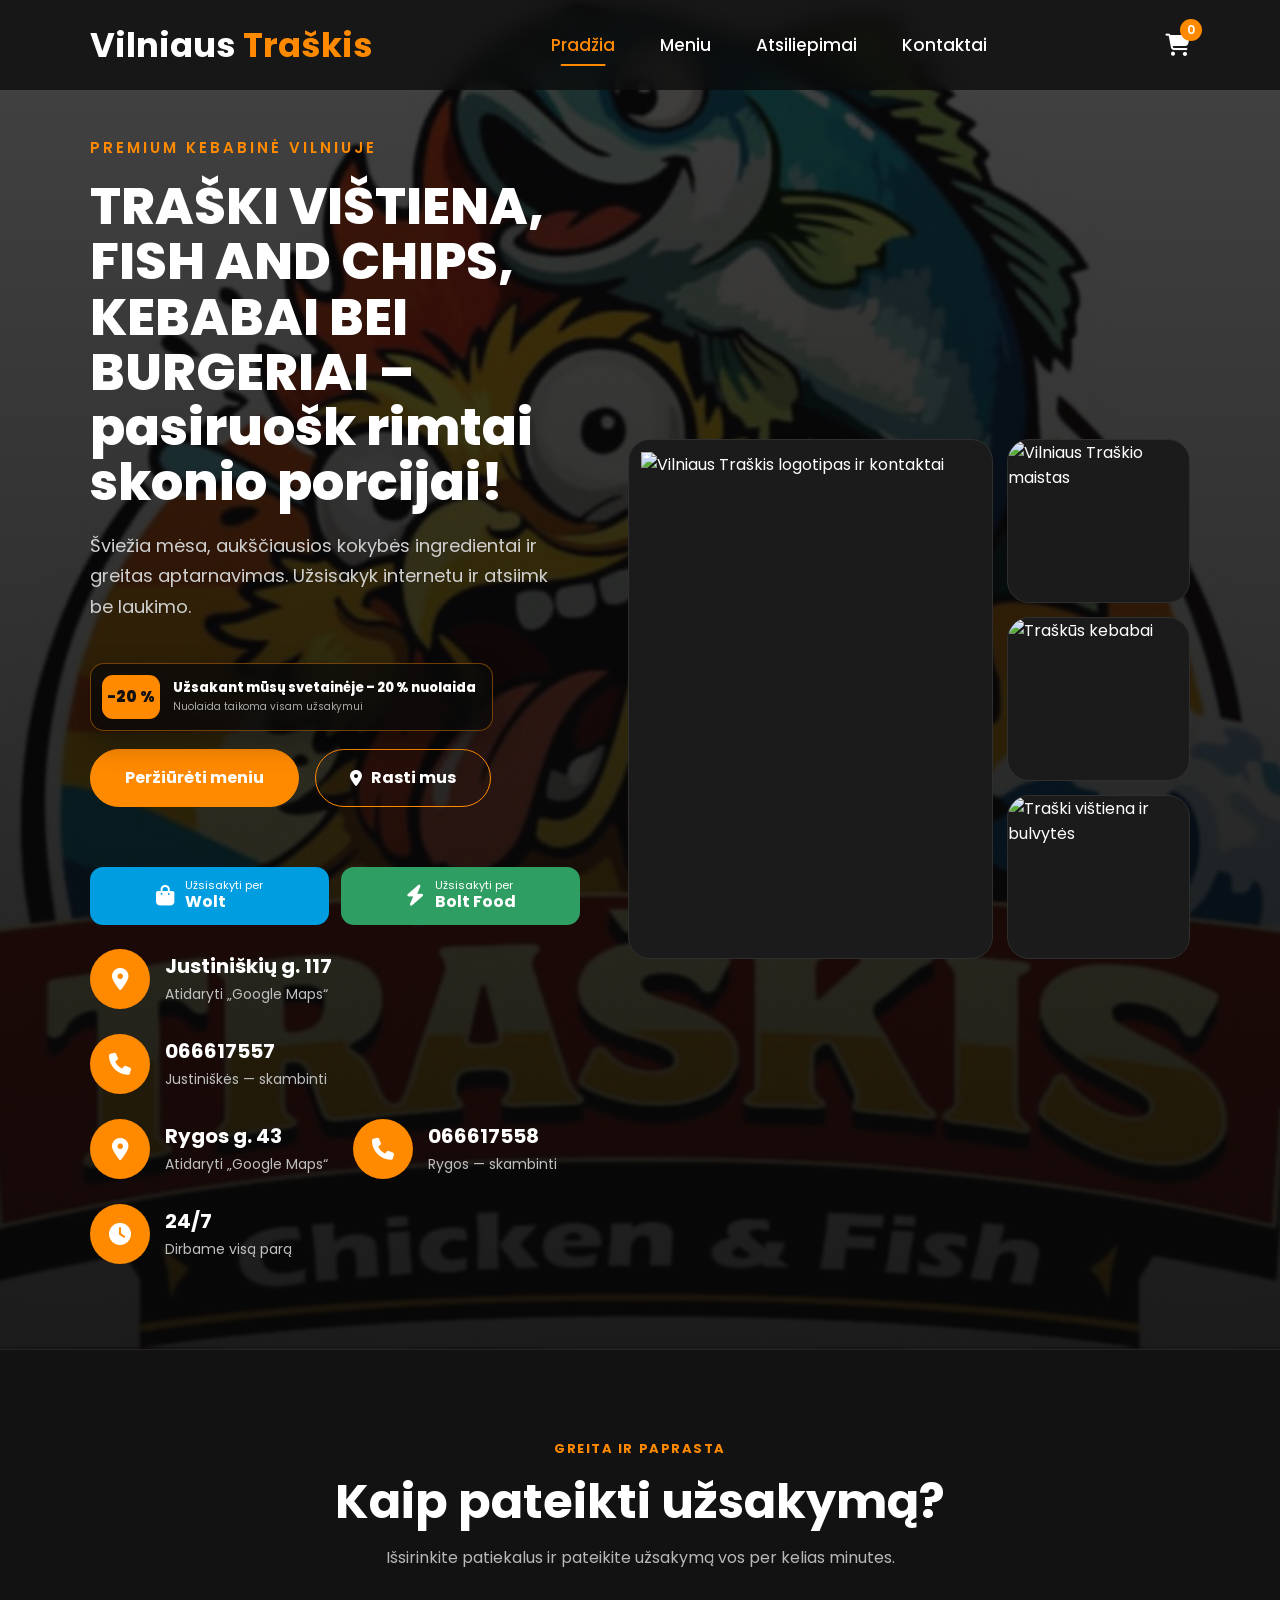
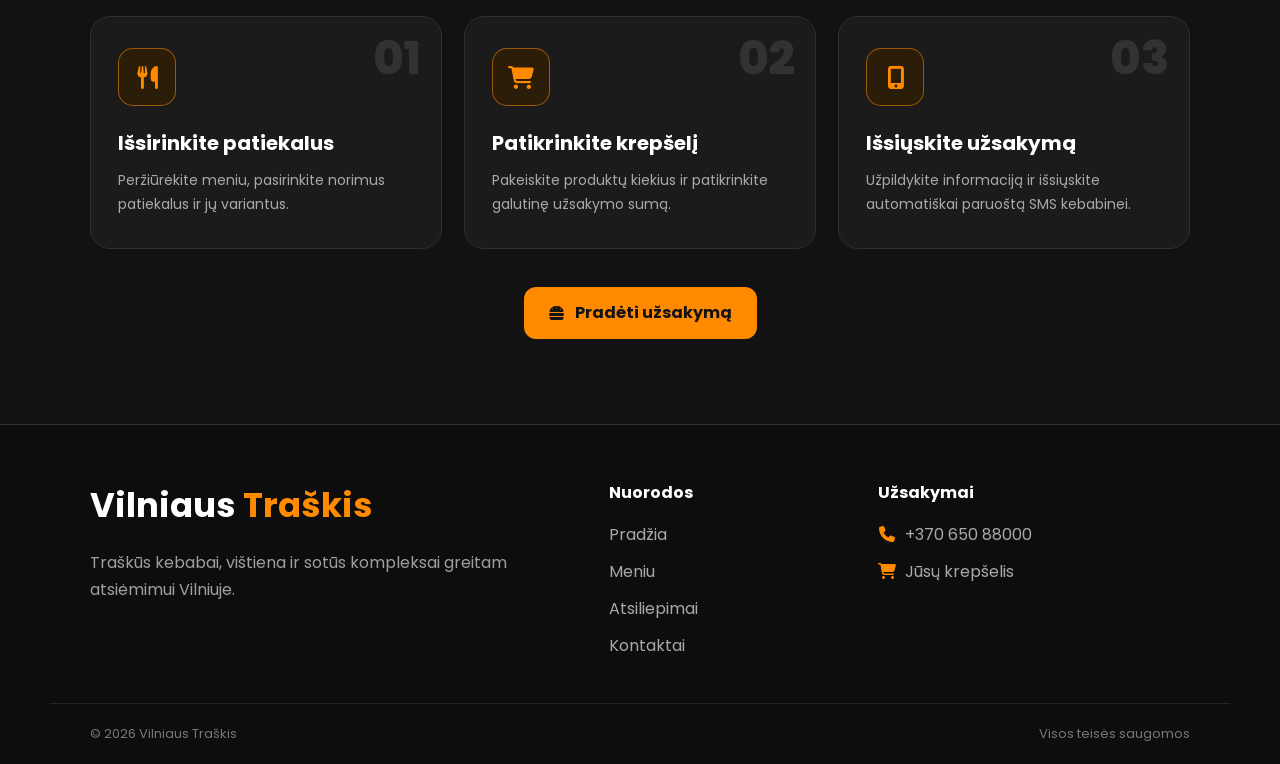
==== commit d0631a4e: "bbb" ====
--- a/index.html
+++ b/index.html
@@ -45,20 +45,40 @@
 
     <script type="application/ld+json">
 {
-  "@context":"https://schema.org",
-  "@type":"Restaurant",
-  "name":"Vilniaus Traškis",
-  "url":"https://vilniaustraskis.lt",
-  "image":"https://vilniaustraskis.lt/images/hero/hero.jpg",
-  "telephone":"+37065088000",
-  "address":{
-    "@type":"PostalAddress",
-    "streetAddress":"Justiniškių g. 117",
-    "addressLocality":"Vilnius",
-    "addressCountry":"LT"
-  },
-  "servesCuisine":["Kebabai","Burgeriai","Fish and Chips","Traški vištiena"],
-  "openingHours":"Mo-Su 00:00-23:59"
+  "@context": "https://schema.org",
+  "@type": "Restaurant",
+  "name": "Vilniaus Traškis",
+  "url": "https://vilniaustraskis.lt",
+  "image": "https://vilniaustraskis.lt/images/hero/hero.jpg",
+
+  "telephone": [
+    "+37066617557",
+    "+37066617558"
+  ],
+
+  "address": [
+    {
+      "@type": "PostalAddress",
+      "streetAddress": "Justiniškių g. 117",
+      "addressLocality": "Vilnius",
+      "addressCountry": "LT"
+    },
+    {
+      "@type": "PostalAddress",
+      "streetAddress": "Rygos g. 43",
+      "addressLocality": "Vilnius",
+      "addressCountry": "LT"
+    }
+  ],
+
+  "servesCuisine": [
+    "Kebabai",
+    "Burgeriai",
+    "Fish and Chips",
+    "Traški vištiena"
+  ],
+
+  "openingHours": "Mo-Su 00:00-23:59"
 }
 </script>
 
@@ -202,59 +222,94 @@
 </div>
 
 
-            <div class="hero-info">
-
-                <a
-                    href="https://www.google.com/maps/search/?api=1&query=Justini%C5%A1ki%C5%B3+g.+117%2C+Vilnius"
-                    class="info-box hero-info-link"
-                    target="_blank"
-                    rel="noopener noreferrer"
-                >
-
-                    <i class="fa-solid fa-location-dot"></i>
-
-                    <div>
-                        <strong>Justiniškių g. 117</strong>
-                        <span>Atidaryti „Google Maps“</span>
-                    </div>
-
-                </a>
-
-                <a
-                    href="tel:+37065088000"
-                    class="info-box hero-info-link"
-                >
-
-                    <i class="fa-solid fa-phone"></i>
-
-                    <div>
-                        <strong>+370 650 88000</strong>
-                        <span>Skambinti dabar</span>
-                    </div>
-
-                </a>
-
-                <div class="info-box">
-
-                    <i class="fa-solid fa-clock"></i>
-
-                    <div>
-                        <strong>24/7</strong>
-                        <span>Dirbame visą parą</span>
-                    </div>
-
-                </div>
-
-            </div>
-
-        </div>
+    <div class="hero-info">
+
+    <!-- JUSTINIŠKĖS -->
+    <div class="location-row">
+
+        <a
+            href="https://www.google.com/maps/search/?api=1&query=Justini%C5%A1ki%C5%B3+g.+117%2C+Vilnius"
+            class="info-box hero-info-link"
+            target="_blank"
+            rel="noopener noreferrer"
+        >
+            <i class="fa-solid fa-location-dot"></i>
+
+            <div>
+                <strong>Justiniškių g. 117</strong>
+                <span>Atidaryti „Google Maps“</span>
+            </div>
+        </a>
+
+        <a
+            href="tel:+37066617557"
+            class="info-box hero-info-link"
+        >
+            <i class="fa-solid fa-phone"></i>
+
+            <div>
+                <strong>066617557</strong>
+                <span>Justiniškės — skambinti</span>
+            </div>
+        </a>
+
+    </div>
+
+
+    <!-- RYGOS -->
+    <div class="location-row">
+
+        <a
+            href="https://www.google.com/maps/search/?api=1&query=Rygos+g.+43%2C+Vilnius"
+            class="info-box hero-info-link"
+            target="_blank"
+            rel="noopener noreferrer"
+        >
+            <i class="fa-solid fa-location-dot"></i>
+
+            <div>
+                <strong>Rygos g. 43</strong>
+                <span>Atidaryti „Google Maps“</span>
+            </div>
+        </a>
+
+        <a
+            href="tel:+37066617558"
+            class="info-box hero-info-link"
+        >
+            <i class="fa-solid fa-phone"></i>
+
+            <div>
+                <strong>066617558</strong>
+                <span>Rygos — skambinti</span>
+            </div>
+        </a>
+
+    </div>
+
+
+    <!-- DARBO LAIKAS -->
+    <div class="info-box">
+
+        <i class="fa-solid fa-clock"></i>
+
+        <div>
+            <strong>24/7</strong>
+            <span>Dirbame visą parą</span>
+        </div>
+
+    </div>
+
+</div>
+
+</div>
 
         <div class="hero-gallery">
 
             <div class="hero-gallery-main">
 
                 <img
-                    src="images/hero/hero.jpg"
+                    src="images/hero/hero.JPG"
                     alt="Vilniaus Traškis logotipas ir kontaktai"
                 >
 
@@ -263,7 +318,7 @@
             <div class="hero-gallery-small">
 
                 <img
-                    src="images/hero/food-1.jpg"
+                    src="images/hero/food-1.JPG"
                     alt="Vilniaus Traškio maistas"
                 >
 
@@ -272,7 +327,7 @@
             <div class="hero-gallery-small">
 
                 <img
-                    src="images/hero/food-2.jpg"
+                    src="images/hero/food-2.JPG"
                     alt="Traškūs kebabai"
                 >
 
@@ -281,7 +336,7 @@
             <div class="hero-gallery-small">
 
                 <img
-                    src="images/hero/food-3.jpg"
+                    src="images/hero/food-3.JPG"
                     alt="Traški vištiena ir bulvytės"
                 >
 
--- a/css/style.css
+++ b/css/style.css
@@ -4606,4 +4606,6 @@
     .hero-buttons .btn {
         width: 100%;
     }
+}.location-row {
+    display: contents;
 }
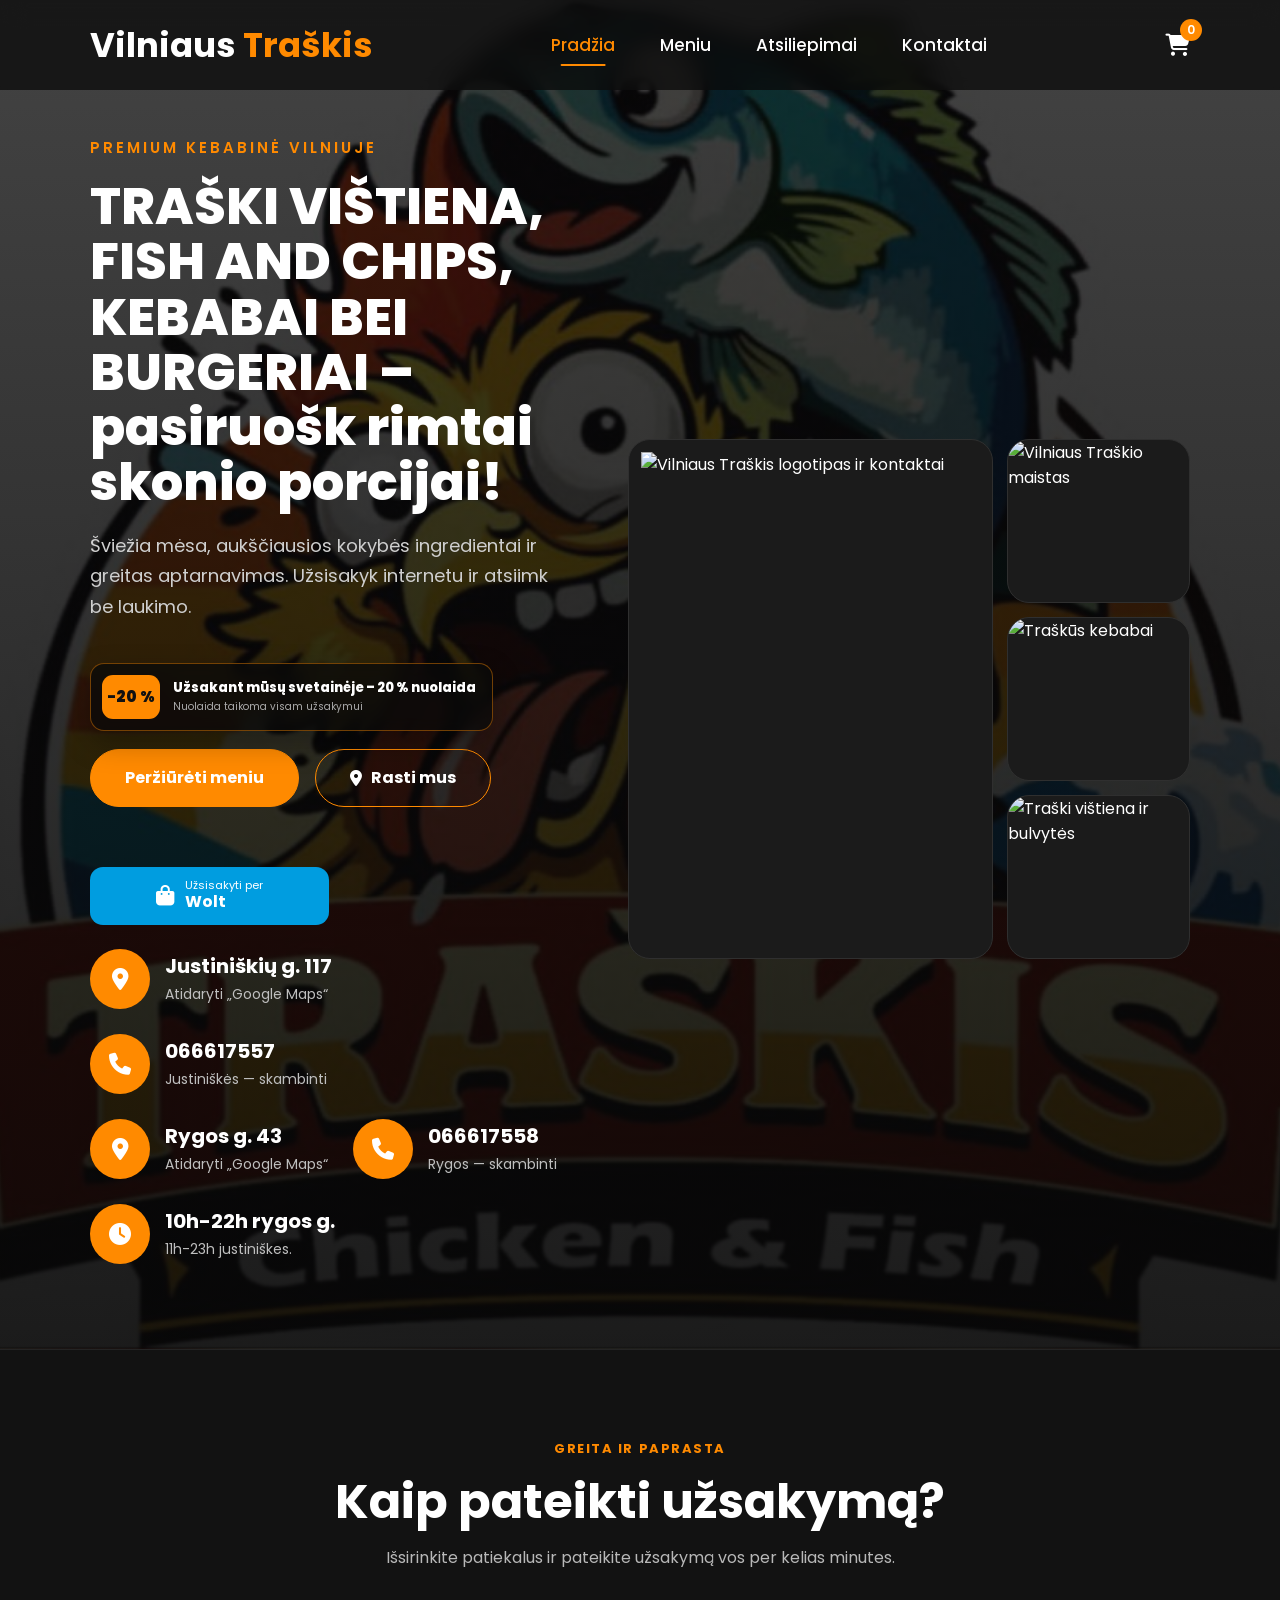
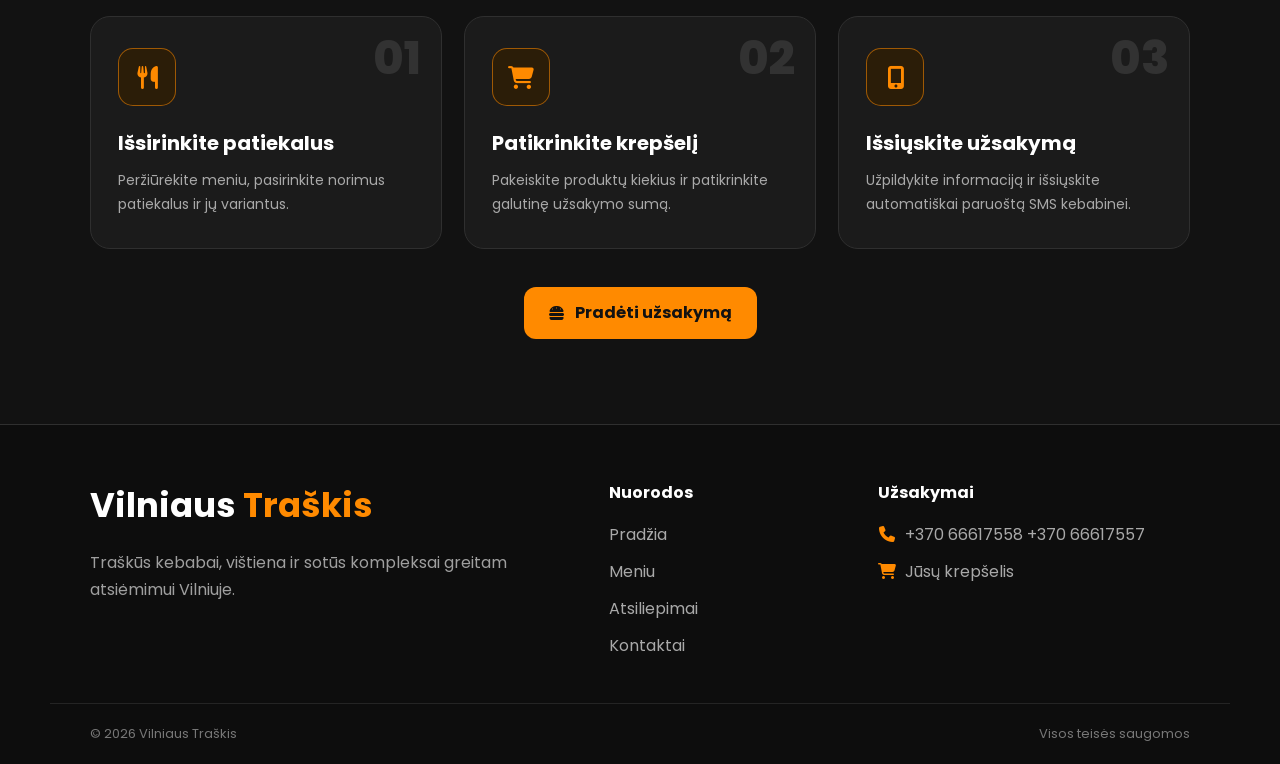
==== commit 40ebfef6: "bbb" ====
--- a/index.html
+++ b/index.html
@@ -207,17 +207,6 @@
     </span>
 </a>
 
-    <a
-    href="https://food.bolt.eu/lt-lt/9-vilnius/p/201018-traskis-justiniskiu-g/"
-    class="delivery-btn bolt-btn"
->
-    <i class="fa-solid fa-bolt"></i>
-
-    <span>
-        Užsisakyti per
-        <strong>Bolt Food</strong>
-    </span>
-</a>
 
 </div>
 
@@ -294,8 +283,8 @@
         <i class="fa-solid fa-clock"></i>
 
         <div>
-            <strong>24/7</strong>
-            <span>Dirbame visą parą</span>
+            <strong>10h-22h rygos g.</strong>
+            <span>11h-23h justiniškes.</span>
         </div>
 
     </div>
@@ -467,7 +456,8 @@
 
             <a href="tel:+37065088000">
                 <i class="fa-solid fa-phone"></i>
-                +370 650 88000
+                +370 66617558
+                +370 66617557
             </a>
 
             <a href="cart.html">
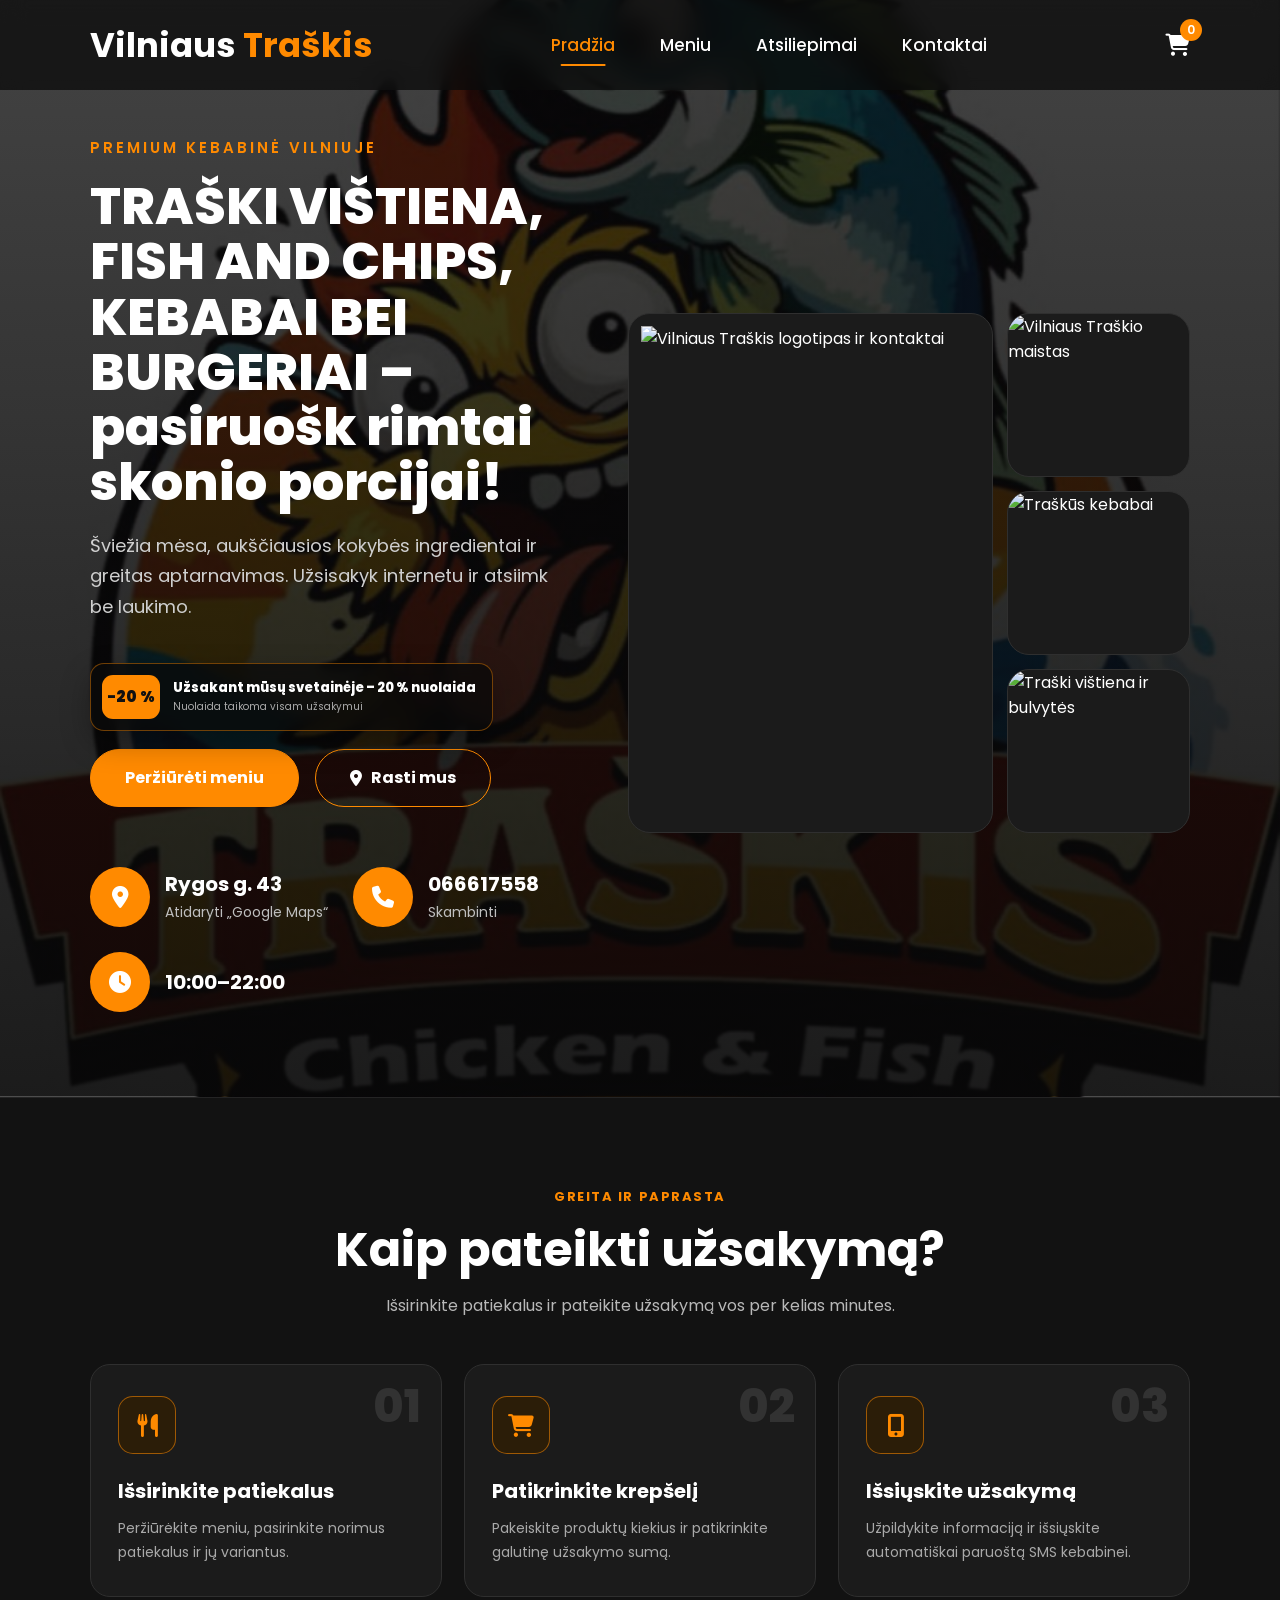
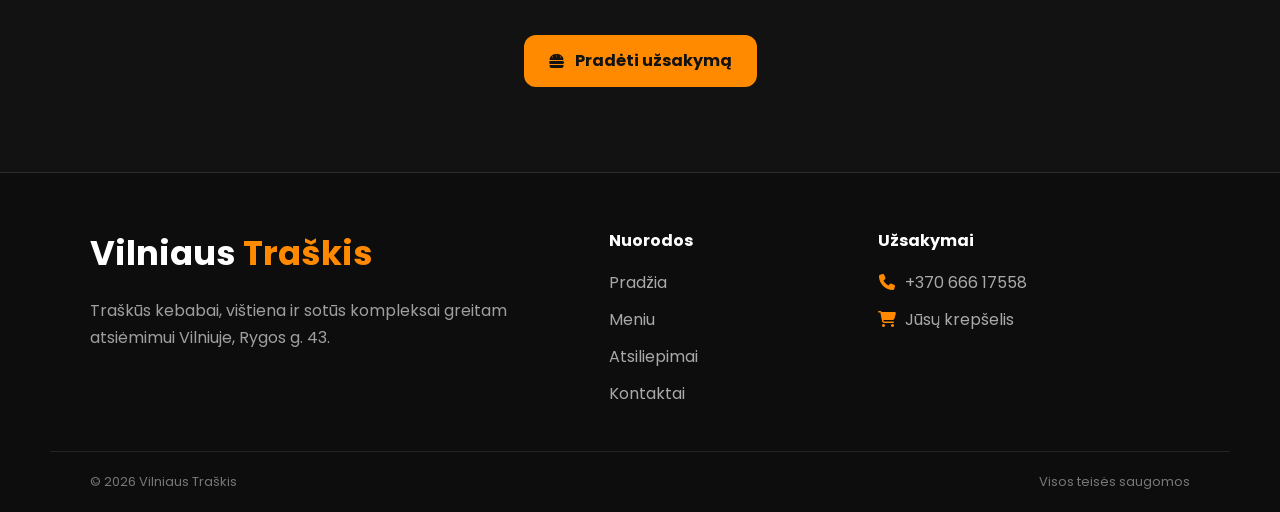
==== commit 9e7a468a: "4" ====
--- a/index.html
+++ b/index.html
@@ -7,113 +7,113 @@
 
     <meta name="viewport" content="width=device-width, initial-scale=1.0">
 
-   <title>Vilniaus Traškis – Kebabai, traški vištiena, burgeriai ir Fish & Chips Vilniuje</title>
-
-   <meta name="description" content="Vilniaus Traškis – kebabai, traški vištiena, burgeriai, Fish & Chips ir užkandžiai Vilniuje. Užsisakyk internetu arba atsiimk Justiniškių g. 117. Dirbame 24/7.">
-
-<meta name="keywords" content="Vilniaus Traškis, kebabai Vilniuje, kebabai Justiniškėse, traški vištiena, burgeriai, Fish and Chips, maistas Vilniuje, kebabinė Vilnius">
-
-<meta name="robots" content="index, follow">
-
-<link rel="canonical" href="https://vilniaustraskis.lt/">
-
-<meta property="og:type" content="website">
-<meta property="og:url" content="https://vilniaustraskis.lt/">
-<meta property="og:title" content="Vilniaus Traškis">
-<meta property="og:description" content="Kebabai, traški vištiena, burgeriai ir Fish & Chips Vilniuje. Užsisakyk internetu.">
-<meta property="og:image" content="https://vilniaustraskis.lt/images/hero/hero.jpg">
-
-<meta name="twitter:card" content="summary_large_image">
-<meta name="twitter:title" content="Vilniaus Traškis">
-<meta name="twitter:description" content="Kebabai, traški vištiena, burgeriai ir Fish & Chips Vilniuje.">
-<meta name="twitter:image" content="https://vilniaustraskis.lt/images/hero/hero.jpg">
+    <title>Vilniaus Traškis – Kebabai, traški vištiena, burgeriai ir Fish & Chips Vilniuje</title>
+
+    <meta name="description"
+        content="Vilniaus Traškis – kebabai, traški vištiena, burgeriai, Fish & Chips ir užkandžiai Vilniuje. Užsisakyk internetu ir atsiimk Rygos g. 43. Dirbame 10:00–22:00.">
+
+    <meta name="keywords"
+        content="Vilniaus Traškis, kebabai Vilniuje, kebabai Rygos gatvėje, Rygos g. 43, traški vištiena, burgeriai, Fish and Chips, maistas Vilniuje, kebabinė Vilnius">
+
+    <meta name="robots" content="index, follow">
+
+    <link rel="canonical" href="https://vilniaustraskis.lt/">
+
+    <meta property="og:type" content="website">
+    <meta property="og:url" content="https://vilniaustraskis.lt/">
+    <meta property="og:title" content="Vilniaus Traškis">
+    <meta property="og:description"
+        content="Kebabai, traški vištiena, burgeriai ir Fish & Chips Vilniuje. Užsisakyk internetu ir atsiimk Rygos g. 43.">
+    <meta property="og:image"
+        content="https://vilniaustraskis.lt/images/hero/hero.JPG">
+
+    <meta name="twitter:card" content="summary_large_image">
+    <meta name="twitter:title" content="Vilniaus Traškis">
+    <meta name="twitter:description"
+        content="Kebabai, traški vištiena, burgeriai ir Fish & Chips Vilniuje, Rygos g. 43.">
+    <meta name="twitter:image"
+        content="https://vilniaustraskis.lt/images/hero/hero.JPG">
 
     <link rel="stylesheet" href="css/style.css">
 
     <!-- Google Fonts -->
-
     <link rel="preconnect" href="https://fonts.googleapis.com">
-
     <link rel="preconnect" href="https://fonts.gstatic.com" crossorigin>
 
-    <link href="https://fonts.googleapis.com/css2?family=Poppins:wght@300;400;500;600;700;800&display=swap" rel="stylesheet">
+    <link
+        href="https://fonts.googleapis.com/css2?family=Poppins:wght@300;400;500;600;700;800&display=swap"
+        rel="stylesheet"
+    >
 
     <!-- Font Awesome -->
-
-    <link rel="stylesheet"
-    href="https://cdnjs.cloudflare.com/ajax/libs/font-awesome/6.7.2/css/all.min.css">
-
+    <link
+        rel="stylesheet"
+        href="https://cdnjs.cloudflare.com/ajax/libs/font-awesome/6.7.2/css/all.min.css"
+    >
+
+    <!-- Google Analytics -->
+    <script async
+        src="https://www.googletagmanager.com/gtag/js?id=G-XC0Q2H0T8N">
+    </script>
+
+    <script>
+        window.dataLayer = window.dataLayer || [];
+
+        function gtag() {
+            dataLayer.push(arguments);
+        }
+
+        gtag('js', new Date());
+        gtag('config', 'G-XC0Q2H0T8N');
+    </script>
+
+    <!-- Google restorano informacija -->
     <script type="application/ld+json">
-{
-  "@context": "https://schema.org",
-  "@type": "Restaurant",
-  "name": "Vilniaus Traškis",
-  "url": "https://vilniaustraskis.lt",
-  "image": "https://vilniaustraskis.lt/images/hero/hero.jpg",
-
-  "telephone": [
-    "+37066617557",
-    "+37066617558"
-  ],
-
-  "address": [
     {
-      "@type": "PostalAddress",
-      "streetAddress": "Justiniškių g. 117",
-      "addressLocality": "Vilnius",
-      "addressCountry": "LT"
-    },
-    {
-      "@type": "PostalAddress",
-      "streetAddress": "Rygos g. 43",
-      "addressLocality": "Vilnius",
-      "addressCountry": "LT"
+        "@context": "https://schema.org",
+        "@type": "Restaurant",
+        "name": "Vilniaus Traškis",
+        "url": "https://vilniaustraskis.lt",
+        "image": "https://vilniaustraskis.lt/images/hero/hero.JPG",
+
+        "telephone": "+37066617558",
+
+        "address": {
+            "@type": "PostalAddress",
+            "streetAddress": "Rygos g. 43",
+            "addressLocality": "Vilnius",
+            "addressCountry": "LT"
+        },
+
+        "servesCuisine": [
+            "Kebabai",
+            "Burgeriai",
+            "Fish and Chips",
+            "Traški vištiena"
+        ],
+
+        "openingHours": "Mo-Su 10:00-22:00"
     }
-  ],
-
-  "servesCuisine": [
-    "Kebabai",
-    "Burgeriai",
-    "Fish and Chips",
-    "Traški vištiena"
-  ],
-
-  "openingHours": "Mo-Su 00:00-23:59"
-}
-</script>
+    </script>
 
 </head>
 
-<!-- Google tag (gtag.js) -->
-<script async src="https://www.googletagmanager.com/gtag/js?id=G-XC0Q2H0T8N"></script>
-<script>
-  window.dataLayer = window.dataLayer || [];
-  function gtag(){dataLayer.push(arguments);}
-  gtag('js', new Date());
-
-  gtag('config', 'G-XC0Q2H0T8N');
-</script>
-
 <body>
 
+<!-- HEADER -->
 <header class="header">
 
     <div class="container">
 
         <a href="index.html" class="logo">
-
             Vilniaus <span>Traškis</span>
-
         </a>
 
         <nav class="navbar">
 
             <a href="index.html">Pradžia</a>
-
             <a href="menu.html">Meniu</a>
-
             <a href="reviews.html">Atsiliepimai</a>
-
             <a href="contact.html">Kontaktai</a>
 
         </nav>
@@ -123,15 +123,12 @@
             <a href="cart.html" class="cart">
 
                 <i class="fa-solid fa-cart-shopping"></i>
-
                 <span>0</span>
 
             </a>
 
             <div class="menu-toggle">
-
                 <i class="fa-solid fa-bars"></i>
-
             </div>
 
         </div>
@@ -139,6 +136,9 @@
     </div>
 
 </header>
+
+
+<!-- HERO -->
 <section class="hero">
 
     <div class="container">
@@ -151,8 +151,8 @@
 
             <h1>
                 TRAŠKI VIŠTIENA, FISH AND CHIPS,
-    KEBABAI BEI BURGERIAI –
-    pasiruošk rimtai skonio porcijai!
+                KEBABAI BEI BURGERIAI –
+                pasiruošk rimtai skonio porcijai!
             </h1>
 
             <p>
@@ -161,138 +161,107 @@
                 ir atsiimk be laukimo.
             </p>
 
-           <div class="website-discount">
-    <span class="website-discount__badge">
-        −20 %
-    </span>
-
-    <div class="website-discount__copy">
-        <strong>
-            Užsakant mūsų svetainėje – 20 % nuolaida
-        </strong>
-
-        <small>
-            Nuolaida taikoma visam užsakymui
-        </small>
-    </div>
-</div>
-
-<div class="hero-buttons">
-    <a href="menu.html" class="btn btn-primary">
-        Peržiūrėti meniu
-    </a>
-
-    <a
-    href="https://www.google.com/maps/search/?api=1&query=Justini%C5%A1ki%C5%B3+g.+117%2C+Vilnius"
-    class="btn btn-outline"
-    target="_blank"
-    rel="noopener noreferrer"
->
-    <i class="fa-solid fa-location-dot"></i>
-    Rasti mus
-</a>
-</div>
-
-<div class="delivery-buttons">
-
-    <a
-    href="https://wolt.com/lt/ltu/vilnius/restaurant/trakis-justiniskes"
-    class="delivery-btn wolt-btn"
->
-    <i class="fa-solid fa-bag-shopping"></i>
-
-    <span>
-        Užsisakyti per
-        <strong>Wolt</strong>
-    </span>
-</a>
-
-
-</div>
-
-
-    <div class="hero-info">
-
-    <!-- JUSTINIŠKĖS -->
-    <div class="location-row">
-
-        <a
-            href="https://www.google.com/maps/search/?api=1&query=Justini%C5%A1ki%C5%B3+g.+117%2C+Vilnius"
-            class="info-box hero-info-link"
-            target="_blank"
-            rel="noopener noreferrer"
-        >
-            <i class="fa-solid fa-location-dot"></i>
-
-            <div>
-                <strong>Justiniškių g. 117</strong>
-                <span>Atidaryti „Google Maps“</span>
-            </div>
-        </a>
-
-        <a
-            href="tel:+37066617557"
-            class="info-box hero-info-link"
-        >
-            <i class="fa-solid fa-phone"></i>
-
-            <div>
-                <strong>066617557</strong>
-                <span>Justiniškės — skambinti</span>
-            </div>
-        </a>
-
-    </div>
-
-
-    <!-- RYGOS -->
-    <div class="location-row">
-
-        <a
-            href="https://www.google.com/maps/search/?api=1&query=Rygos+g.+43%2C+Vilnius"
-            class="info-box hero-info-link"
-            target="_blank"
-            rel="noopener noreferrer"
-        >
-            <i class="fa-solid fa-location-dot"></i>
-
-            <div>
-                <strong>Rygos g. 43</strong>
-                <span>Atidaryti „Google Maps“</span>
-            </div>
-        </a>
-
-        <a
-            href="tel:+37066617558"
-            class="info-box hero-info-link"
-        >
-            <i class="fa-solid fa-phone"></i>
-
-            <div>
-                <strong>066617558</strong>
-                <span>Rygos — skambinti</span>
-            </div>
-        </a>
-
-    </div>
-
-
-    <!-- DARBO LAIKAS -->
-    <div class="info-box">
-
-        <i class="fa-solid fa-clock"></i>
-
-        <div>
-            <strong>10h-22h rygos g.</strong>
-            <span>11h-23h justiniškes.</span>
-        </div>
-
-    </div>
-
-</div>
-
-</div>
-
+
+            <!-- NUOLAIDA -->
+            <div class="website-discount">
+
+                <span class="website-discount__badge">
+                    −20 %
+                </span>
+
+                <div class="website-discount__copy">
+
+                    <strong>
+                        Užsakant mūsų svetainėje – 20 % nuolaida
+                    </strong>
+
+                    <small>
+                        Nuolaida taikoma visam užsakymui
+                    </small>
+
+                </div>
+
+            </div>
+
+
+            <!-- MYGTUKAI -->
+            <div class="hero-buttons">
+
+                <a href="menu.html" class="btn btn-primary">
+                    Peržiūrėti meniu
+                </a>
+
+                <a
+                    href="https://www.google.com/maps/search/?api=1&query=Rygos+g.+43%2C+Vilnius"
+                    class="btn btn-outline"
+                    target="_blank"
+                    rel="noopener noreferrer"
+                >
+                    <i class="fa-solid fa-location-dot"></i>
+                    Rasti mus
+                </a>
+
+            </div>
+
+
+            <!-- ADRESAS, TELEFONAS IR DARBO LAIKAS -->
+            <div class="hero-info">
+
+                <div class="location-row">
+
+                    <!-- RYGOS G. ADRESAS -->
+                    <a
+                        href="https://www.google.com/maps/search/?api=1&query=Rygos+g.+43%2C+Vilnius"
+                        class="info-box hero-info-link"
+                        target="_blank"
+                        rel="noopener noreferrer"
+                    >
+
+                        <i class="fa-solid fa-location-dot"></i>
+
+                        <div>
+                            <strong>Rygos g. 43</strong>
+                            <span>Atidaryti „Google Maps“</span>
+                        </div>
+
+                    </a>
+
+
+                    <!-- RYGOS G. TELEFONAS -->
+                    <a
+                        href="tel:+37066617558"
+                        class="info-box hero-info-link"
+                    >
+
+                        <i class="fa-solid fa-phone"></i>
+
+                        <div>
+                            <strong>066617558</strong>
+                            <span>Skambinti</span>
+                        </div>
+
+                    </a>
+
+                </div>
+
+
+                <!-- DARBO LAIKAS -->
+                <div class="info-box">
+
+                    <i class="fa-solid fa-clock"></i>
+
+                    <div>
+                        <strong>10:00–22:00</strong>
+                    </div>
+
+                </div>
+
+            </div>
+
+        </div>
+
+
+        <!-- NUOTRAUKŲ GALERIJA -->
         <div class="hero-gallery">
 
             <div class="hero-gallery-main">
@@ -336,6 +305,9 @@
     </div>
 
 </section>
+
+
+<!-- KAIP UŽSISAKYTI -->
 <section class="order-steps">
 
     <div class="container">
@@ -355,8 +327,10 @@
 
         </div>
 
+
         <div class="order-steps-grid">
 
+            <!-- 1 ŽINGSNIS -->
             <article class="order-step-card">
 
                 <span class="order-step-number">01</span>
@@ -374,6 +348,8 @@
 
             </article>
 
+
+            <!-- 2 ŽINGSNIS -->
             <article class="order-step-card">
 
                 <span class="order-step-number">02</span>
@@ -391,6 +367,8 @@
 
             </article>
 
+
+            <!-- 3 ŽINGSNIS -->
             <article class="order-step-card">
 
                 <span class="order-step-number">03</span>
@@ -410,11 +388,15 @@
 
         </div>
 
+
+        <!-- UŽSAKYMO MYGTUKAS -->
         <div class="order-steps-action">
 
             <a href="menu.html" class="btn-primary">
+
                 <i class="fa-solid fa-burger"></i>
                 Pradėti užsakymą
+
             </a>
 
         </div>
@@ -422,6 +404,9 @@
     </div>
 
 </section>
+
+
+<!-- FOOTER -->
 <footer class="footer">
 
     <div class="container footer-grid">
@@ -434,11 +419,13 @@
 
             <p>
                 Traškūs kebabai, vištiena ir sotūs kompleksai
-                greitam atsiėmimui Vilniuje.
+                greitam atsiėmimui Vilniuje, Rygos g. 43.
             </p>
 
         </div>
 
+
+        <!-- NUORODOS -->
         <div class="footer-column">
 
             <h3>Nuorodos</h3>
@@ -450,24 +437,30 @@
 
         </div>
 
+
+        <!-- UŽSAKYMAI -->
         <div class="footer-column">
 
             <h3>Užsakymai</h3>
 
-            <a href="tel:+37065088000">
+            <a href="tel:+37066617558">
+
                 <i class="fa-solid fa-phone"></i>
-                +370 66617558
-                +370 66617557
+                +370 666 17558
+
             </a>
 
             <a href="cart.html">
+
                 <i class="fa-solid fa-cart-shopping"></i>
                 Jūsų krepšelis
+
             </a>
 
         </div>
 
     </div>
+
 
     <div class="container footer-bottom">
 
@@ -480,7 +473,9 @@
     </div>
 
 </footer>
-    <script src="js/script.js"></script>
+
+
+<script src="js/script.js"></script>
 
 </body>
 
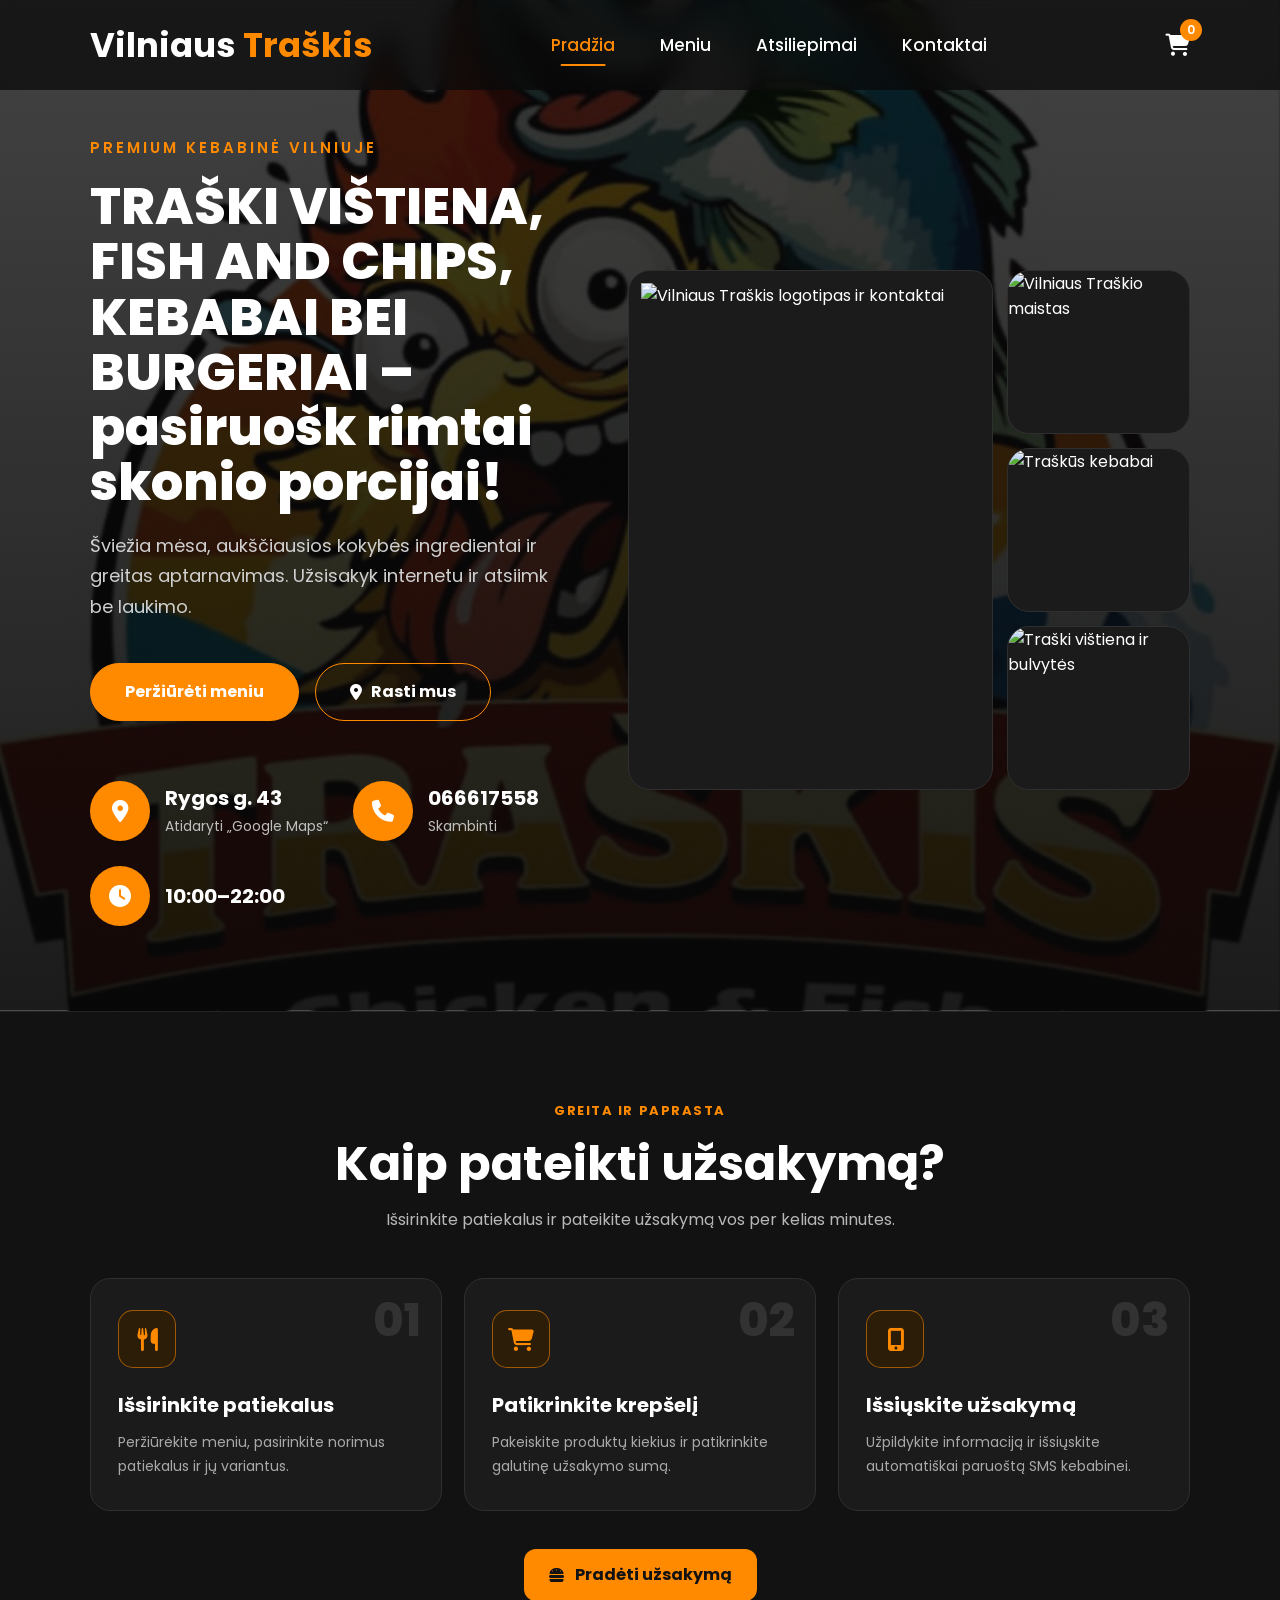
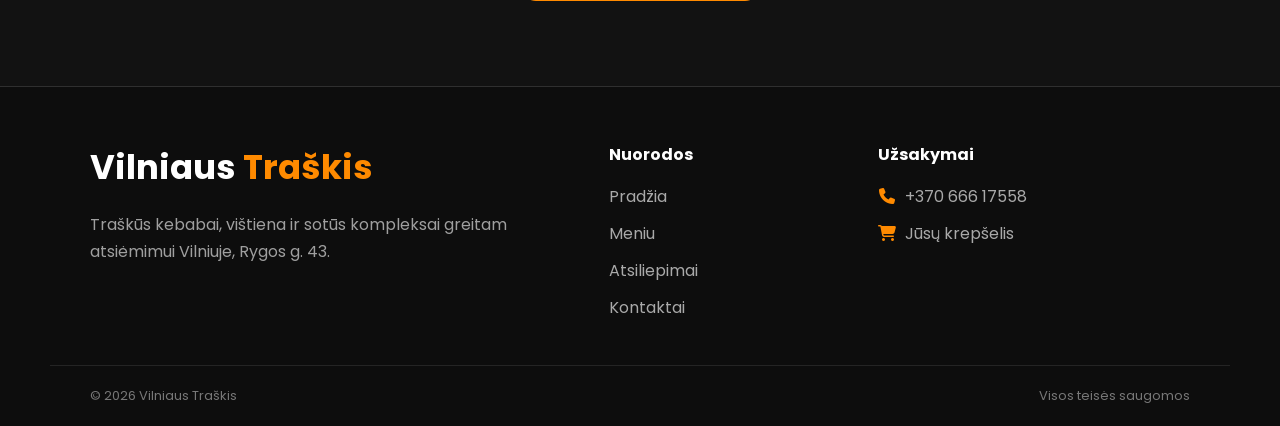
==== commit 61f072a8: "aaa" ====
--- a/index.html
+++ b/index.html
@@ -162,26 +162,7 @@
             </p>
 
 
-            <!-- NUOLAIDA -->
-            <div class="website-discount">
-
-                <span class="website-discount__badge">
-                    −20 %
-                </span>
-
-                <div class="website-discount__copy">
-
-                    <strong>
-                        Užsakant mūsų svetainėje – 20 % nuolaida
-                    </strong>
-
-                    <small>
-                        Nuolaida taikoma visam užsakymui
-                    </small>
-
-                </div>
-
-            </div>
+            
 
 
             <!-- MYGTUKAI -->
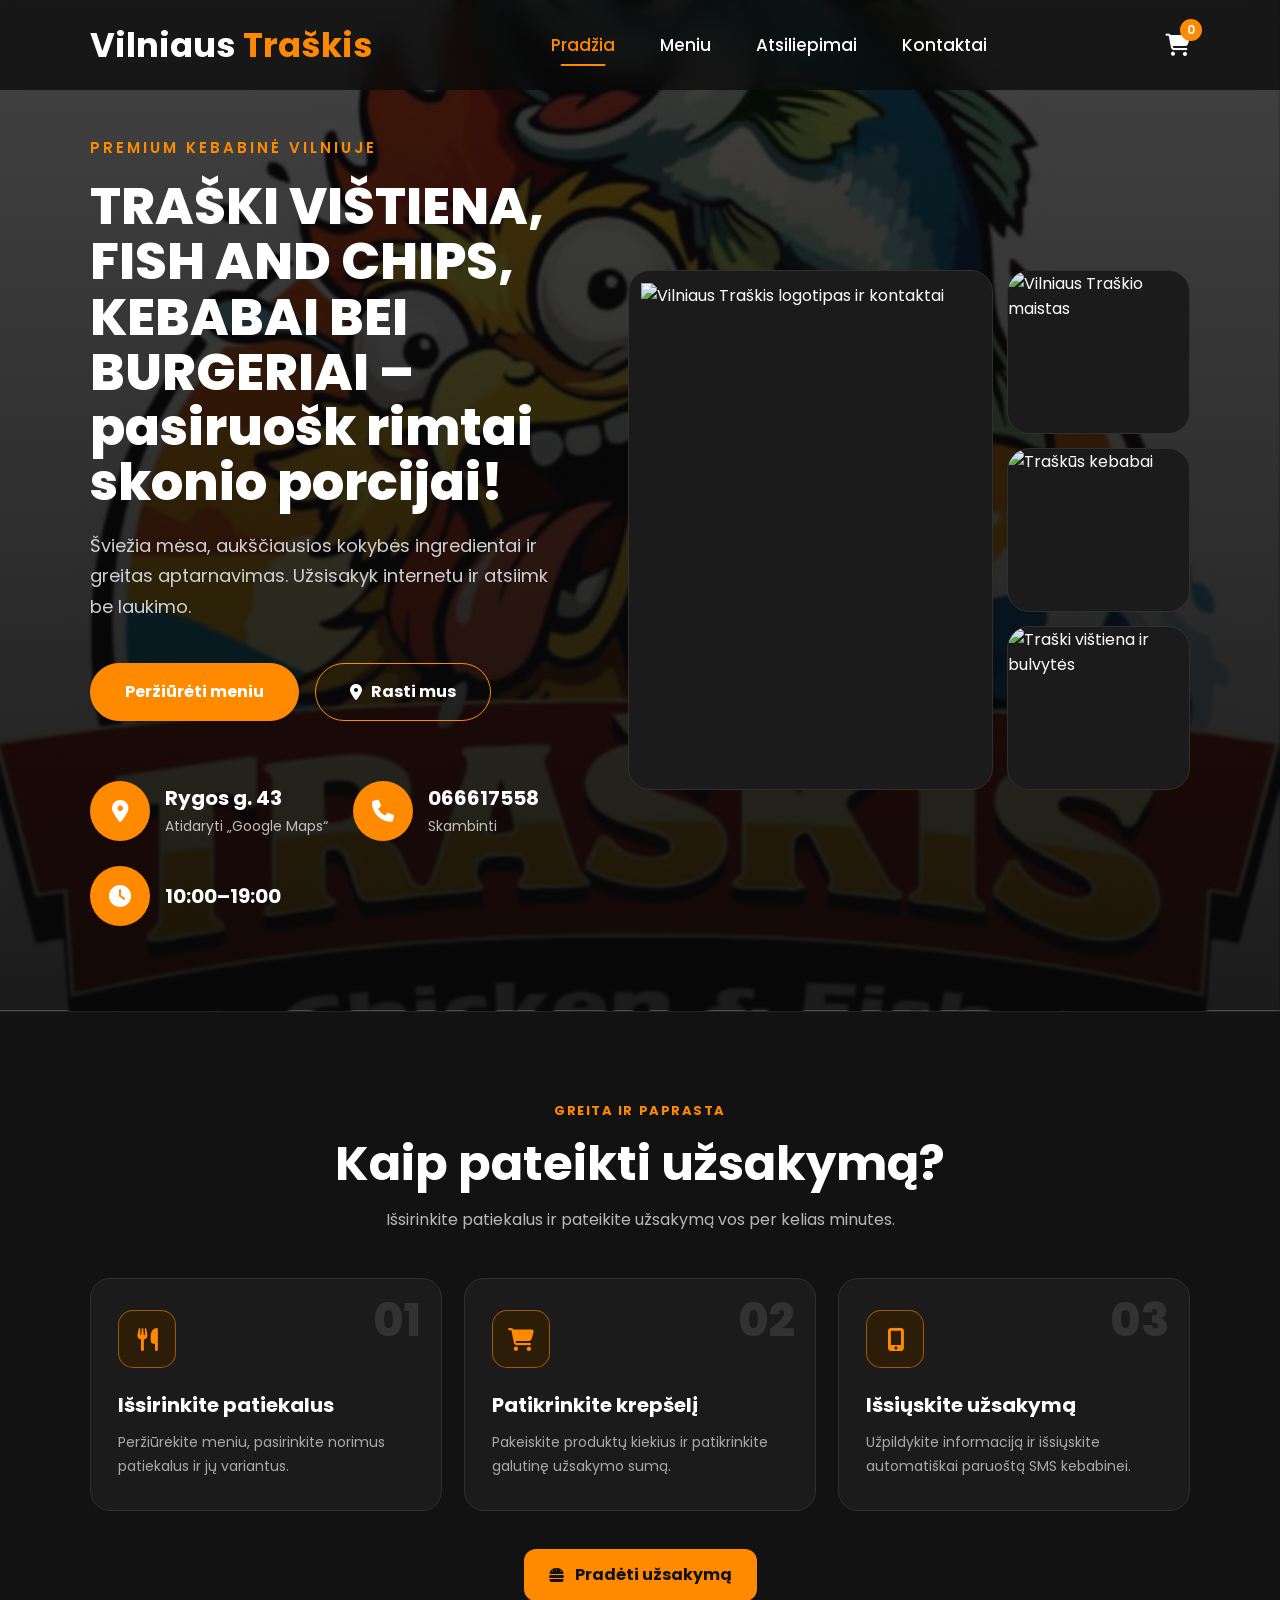
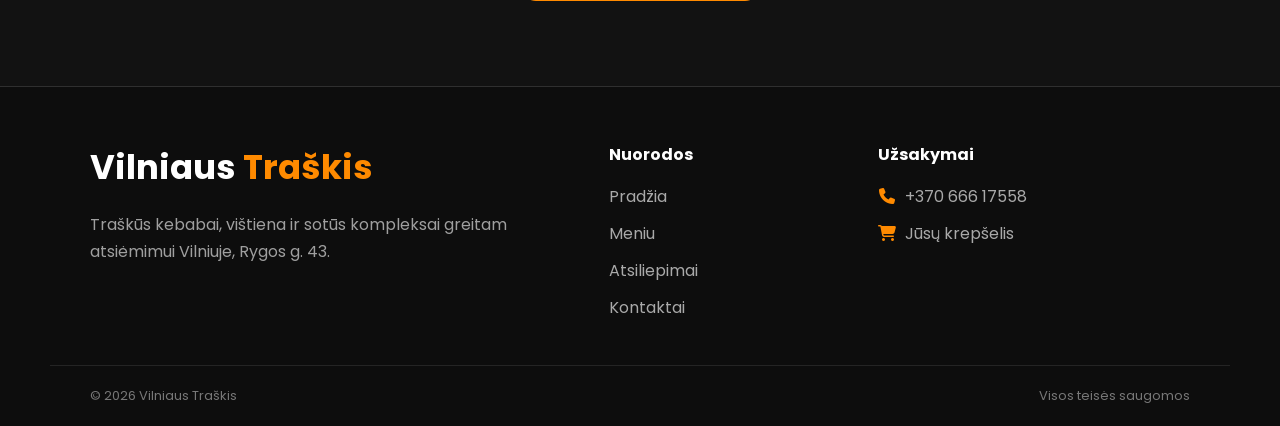
==== commit ac42292a: "aaas" ====
--- a/index.html
+++ b/index.html
@@ -232,7 +232,7 @@
                     <i class="fa-solid fa-clock"></i>
 
                     <div>
-                        <strong>10:00–22:00</strong>
+                        <strong>10:00–19:00</strong>
                     </div>
 
                 </div>
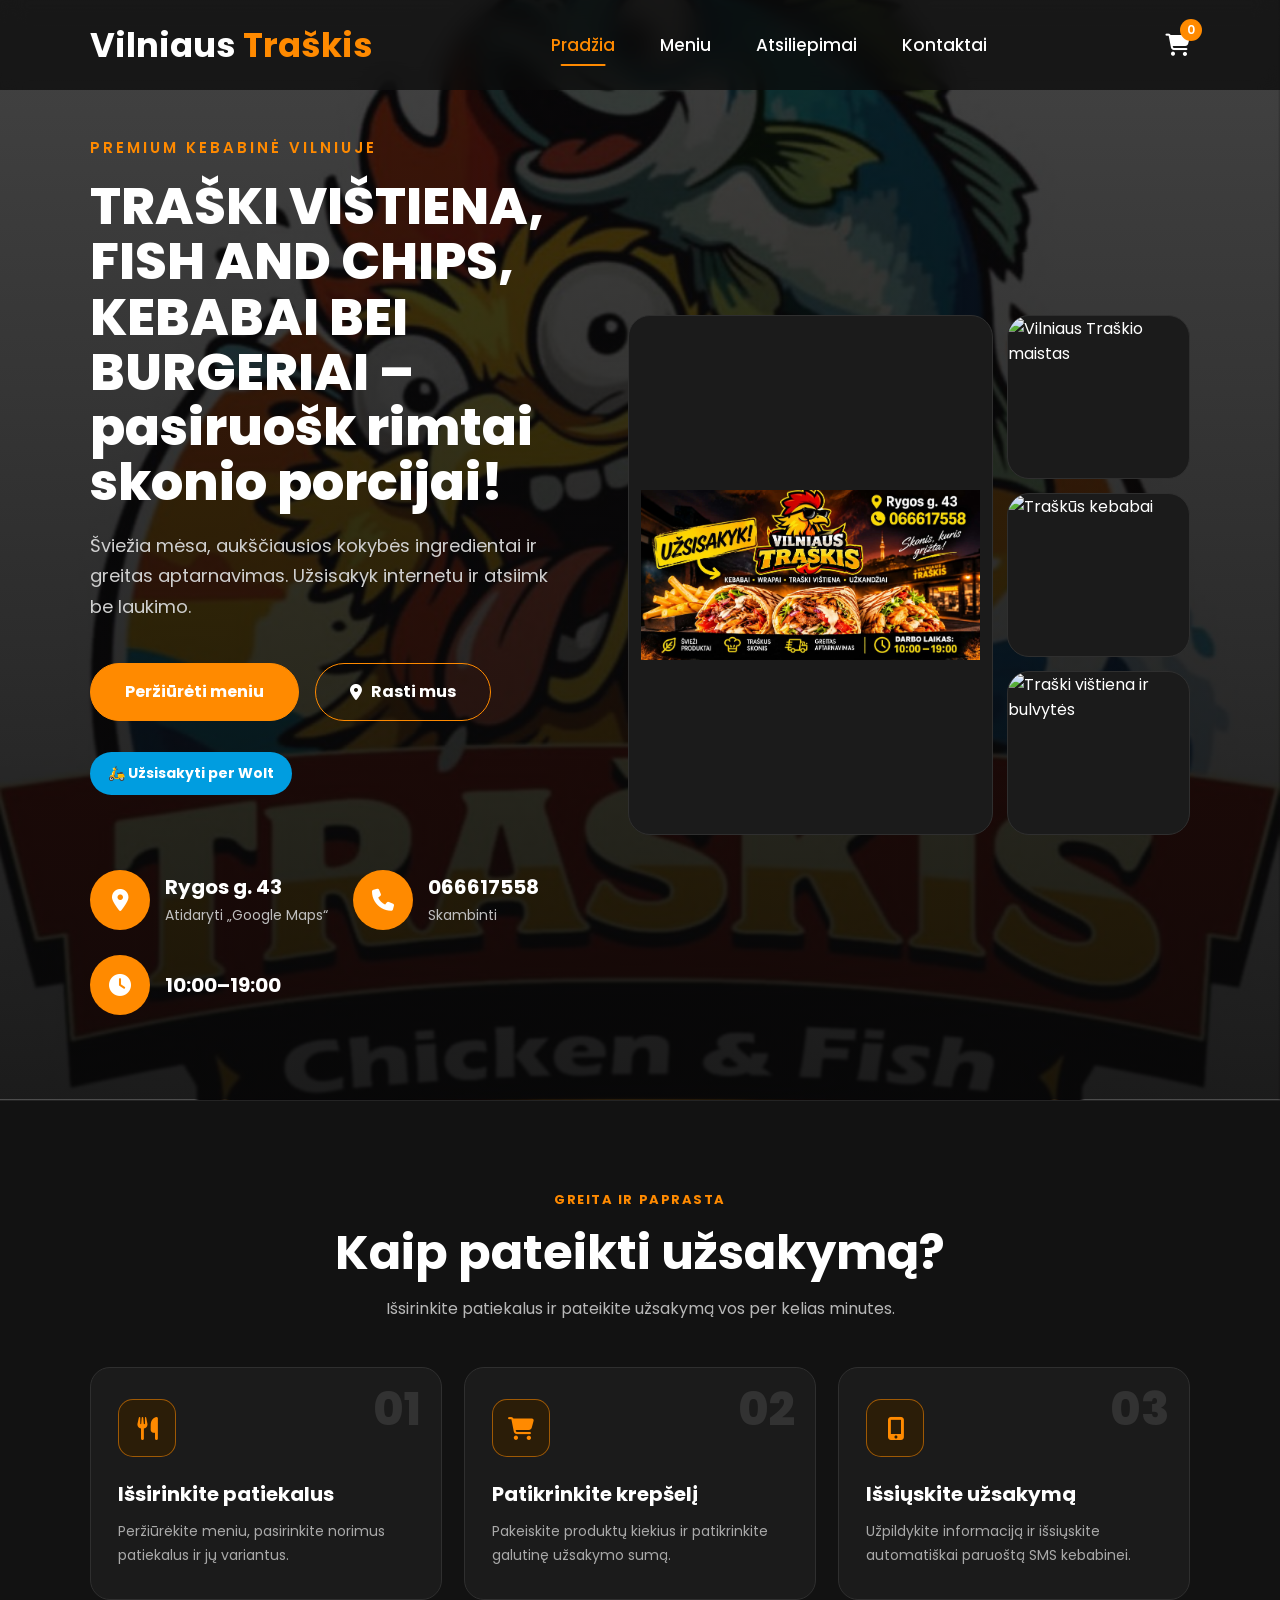
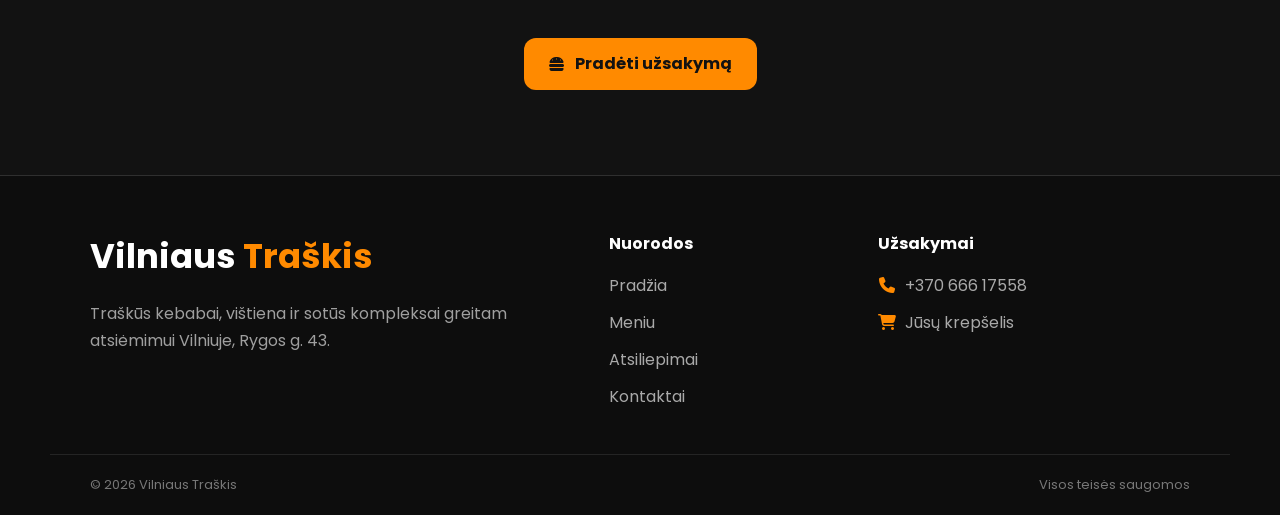
==== commit 62603078: "1" ====
--- a/index.html
+++ b/index.html
@@ -181,7 +181,14 @@
                     <i class="fa-solid fa-location-dot"></i>
                     Rasti mus
                 </a>
-
+<div class="delivery-buttons">
+    <a href="https://order.site/traskis/lt/ltu?fbclid=IwZXh0bgNhZW0CMTEAcGRvZgRzcnRjBmFwcF9pZA8yNzUyNTQ2OTI1OTgyNzkAAR-RUsmOmVQfMJBAGWZ4B6h9I_uAGHqMPHV7GYhKSw1tejKM19fYnDb8l491pw_aem_AYVtH2nh3YaZb-H5NmgMHQ"
+       target="_blank"
+       rel="noopener noreferrer"
+       class="wolt-button">
+        🛵 Užsisakyti per Wolt
+    </a>
+</div>
             </div>
 
 
@@ -248,7 +255,7 @@
             <div class="hero-gallery-main">
 
                 <img
-                    src="images/hero/hero.JPG"
+                    src="images/hero/hero.jpg"
                     alt="Vilniaus Traškis logotipas ir kontaktai"
                 >
 
--- a/css/style.css
+++ b/css/style.css
@@ -4608,4 +4608,43 @@
     }
 }.location-row {
     display: contents;
-}+}.delivery-buttons {
+    display: flex;
+    justify-content: flex-start;
+    align-items: center;
+    gap: 10px;
+    margin: 15px 0;
+    flex-wrap: wrap;
+}
+
+.wolt-button {
+    display: inline-flex;
+    align-items: center;
+    justify-content: center;
+    width: auto;
+    padding: 11px 18px;
+    background: #009de0;
+    color: white;
+    font-size: 14px;
+    font-weight: 700;
+    text-decoration: none;
+    border-radius: 30px;
+    transition: 0.2s ease;
+}
+
+.wolt-button:hover {
+    background: #007bb5;
+    transform: translateY(-2px);
+}
+
+@media (max-width: 600px) {
+    .delivery-buttons {
+        justify-content: center;
+    }
+
+    .wolt-button {
+        width: auto;
+        padding: 10px 15px;
+        font-size: 13px;
+    }
+} 
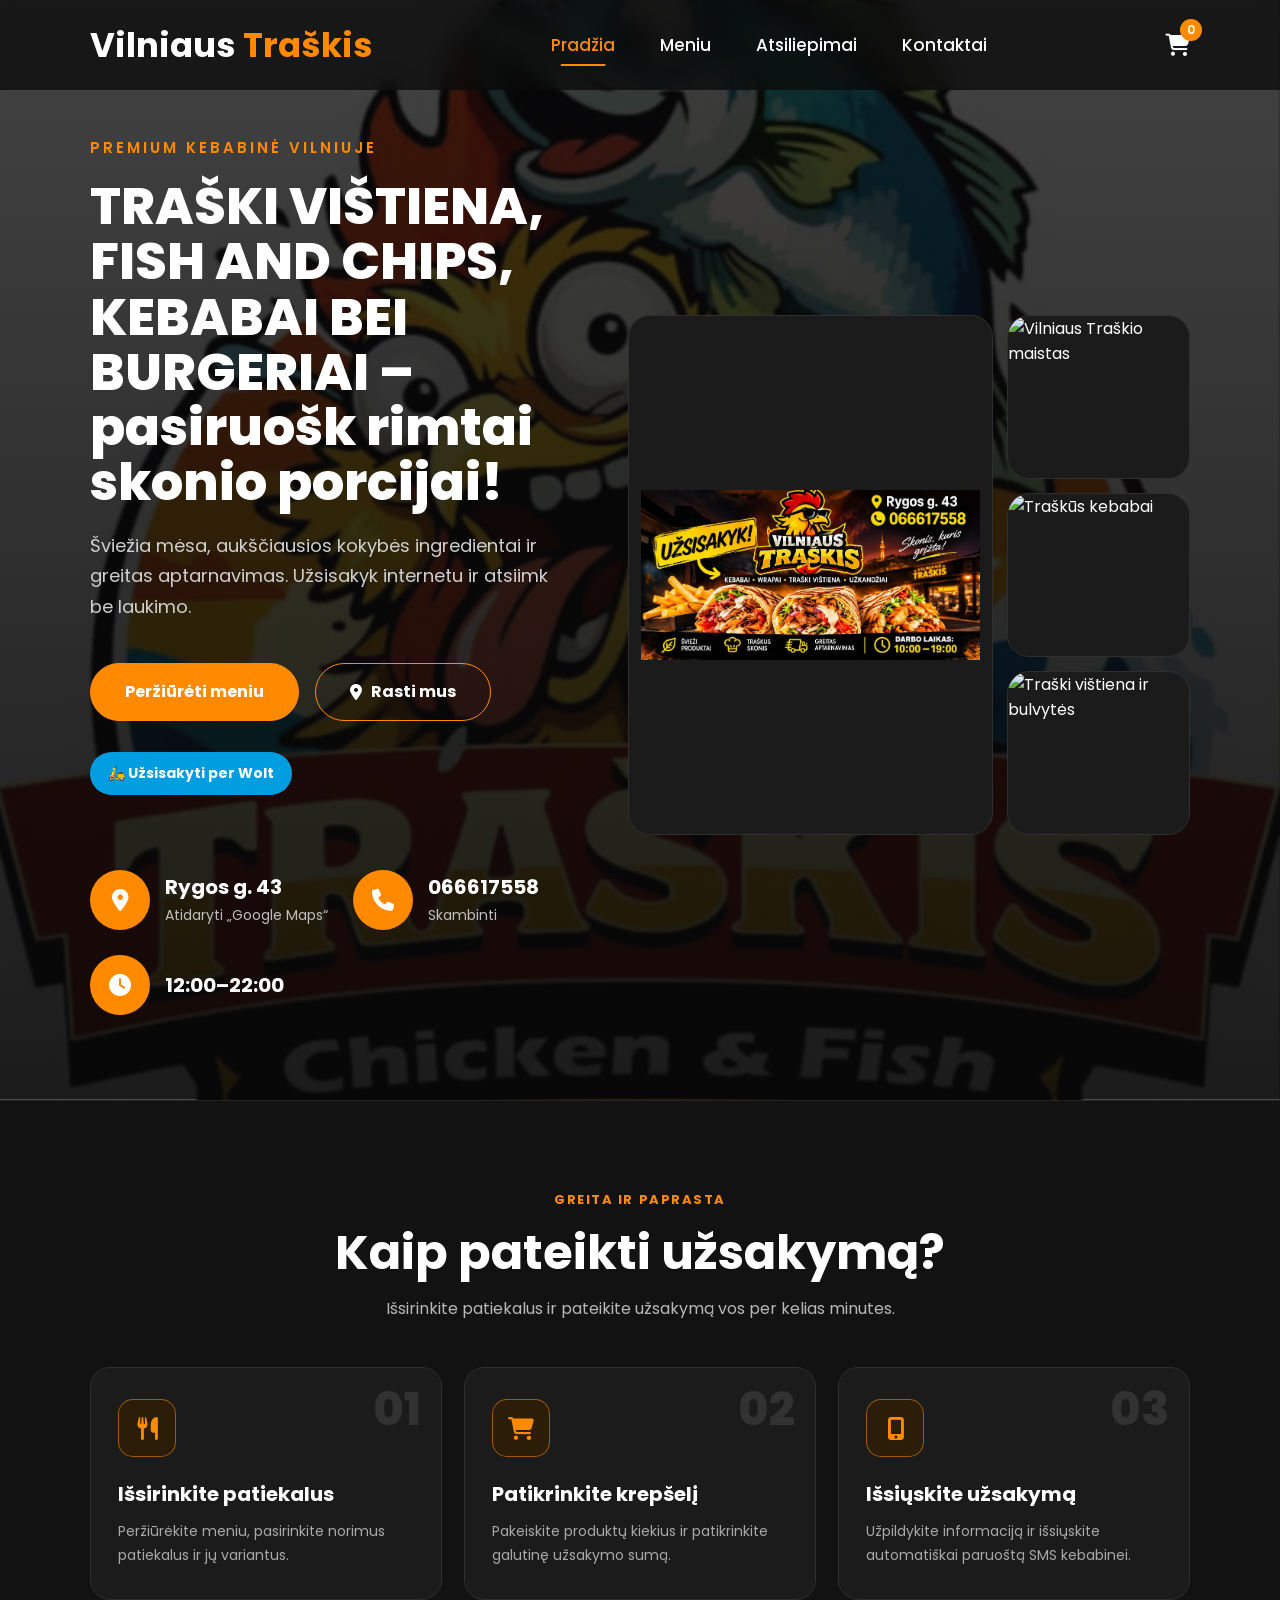
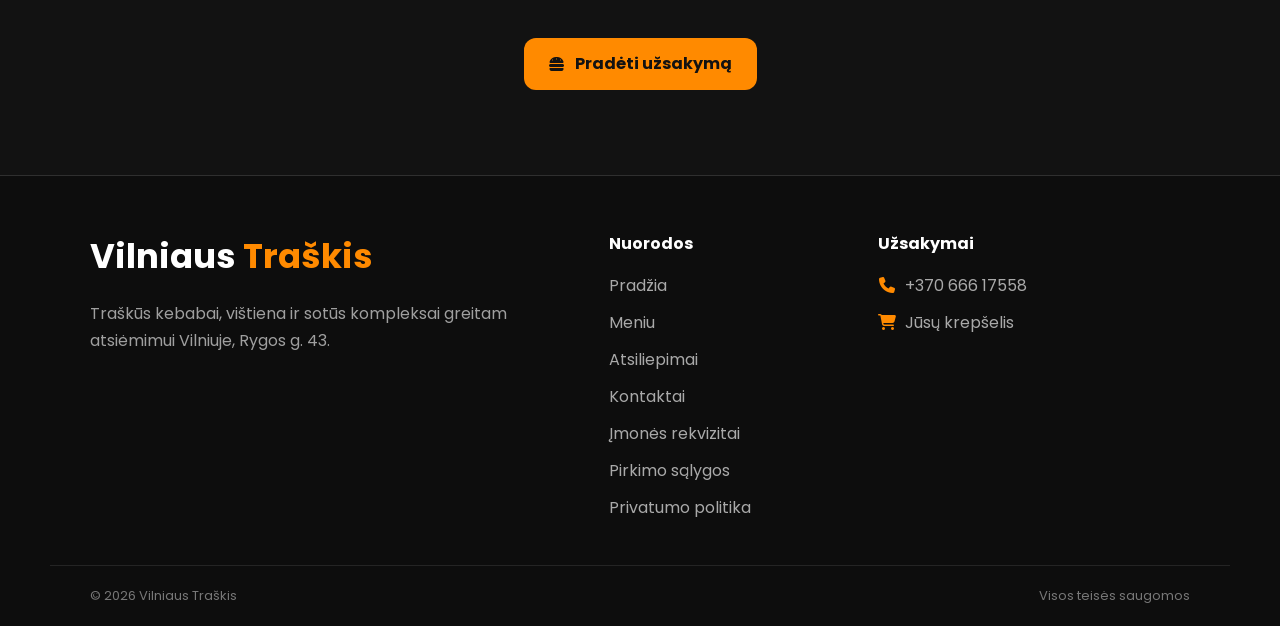
==== commit 6a55bcce: "654" ====
--- a/index.html
+++ b/index.html
@@ -239,7 +239,7 @@
                     <i class="fa-solid fa-clock"></i>
 
                     <div>
-                        <strong>10:00–19:00</strong>
+                        <strong>12:00–22:00</strong>
                     </div>
 
                 </div>
@@ -413,17 +413,21 @@
         </div>
 
 
-        <!-- NUORODOS -->
-        <div class="footer-column">
-
-            <h3>Nuorodos</h3>
-
-            <a href="index.html">Pradžia</a>
-            <a href="menu.html">Meniu</a>
-            <a href="reviews.html">Atsiliepimai</a>
-            <a href="contact.html">Kontaktai</a>
-
-        </div>
+        
+<!-- NUORODOS -->
+<div class="footer-column">
+
+    <h3>Nuorodos</h3>
+
+    <a href="index.html">Pradžia</a>
+    <a href="menu.html">Meniu</a>
+    <a href="reviews.html">Atsiliepimai</a>
+    <a href="contact.html">Kontaktai</a>
+    <a href="rekvizitai.html">Įmonės rekvizitai</a>
+<a href="pirkimo-salygos.html">Pirkimo sąlygos</a>
+<a href="privatumo-politika.html">Privatumo politika</a>
+</div>
+
 
 
         <!-- UŽSAKYMAI -->
